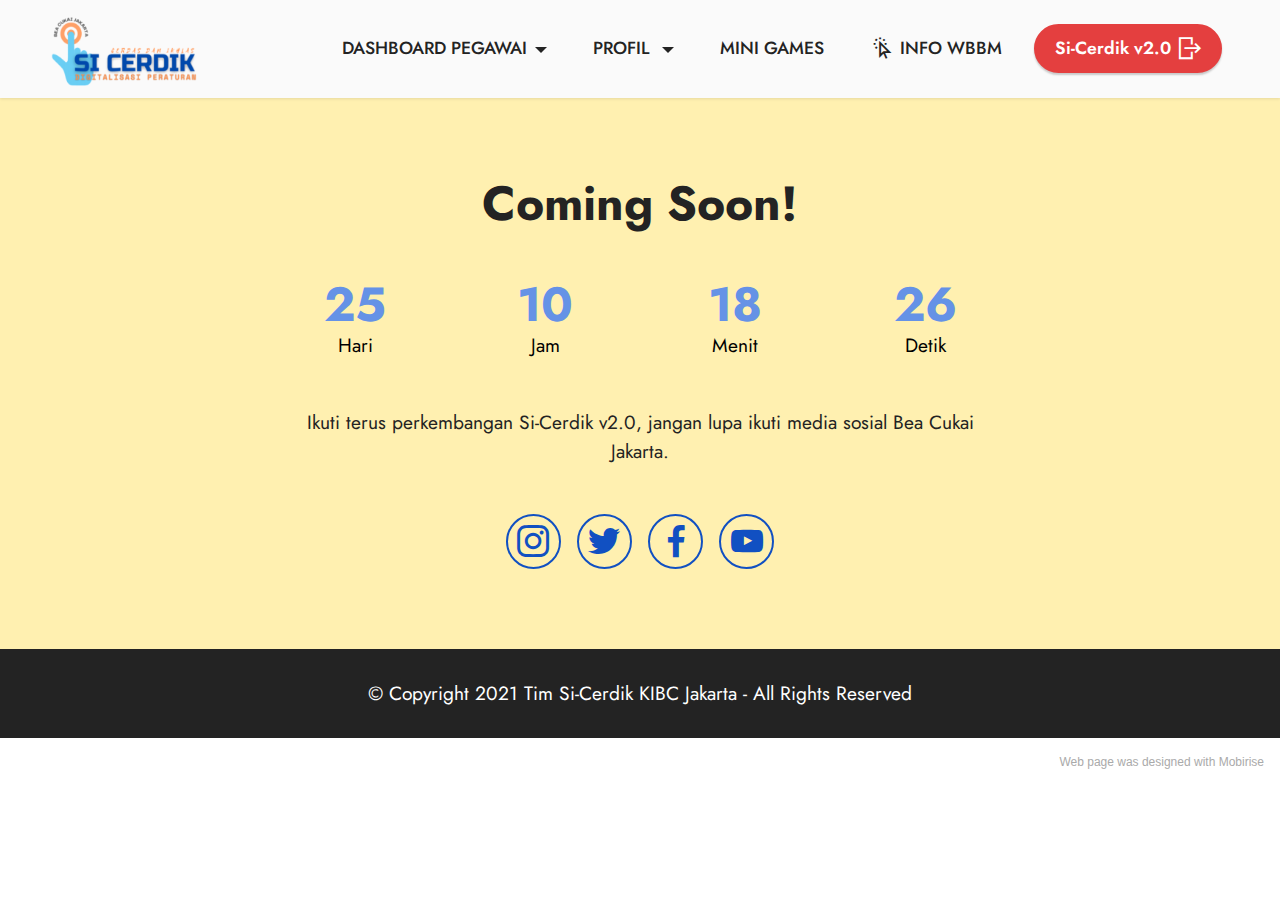
==== BCHALIM.html @ 2f441aa2 "create github pages" ====
<!DOCTYPE html>
<html  >
<head>
  <!-- Site made with Mobirise Website Builder v5.4.1, https://mobirise.com -->
  <meta charset="UTF-8">
  <meta http-equiv="X-UA-Compatible" content="IE=edge">
  <meta name="generator" content="Mobirise v5.4.1, mobirise.com">
  <meta name="viewport" content="width=device-width, initial-scale=1, minimum-scale=1">
  <link rel="shortcut icon" href="assets/images/si-cerdik-3.png" type="image/x-icon">
  <meta name="description" content="">
  
  
  <title>Info Kantor</title>
  <link rel="stylesheet" href="assets/web/assets/mobirise-icons2/mobirise2.css">
  <link rel="stylesheet" href="assets/bootstrap/css/bootstrap.min.css">
  <link rel="stylesheet" href="assets/bootstrap/css/bootstrap-grid.min.css">
  <link rel="stylesheet" href="assets/bootstrap/css/bootstrap-reboot.min.css">
  <link rel="stylesheet" href="assets/animatecss/animate.css">
  <link rel="stylesheet" href="assets/dropdown/css/style.css">
  <link rel="stylesheet" href="assets/socicon/css/styles.css">
  <link rel="stylesheet" href="assets/theme/css/style.css">
  <link rel="preload" href="https://fonts.googleapis.com/css?family=Jost:100,200,300,400,500,600,700,800,900,100i,200i,300i,400i,500i,600i,700i,800i,900i&display=swap" as="style" onload="this.onload=null;this.rel='stylesheet'">
  <noscript><link rel="stylesheet" href="https://fonts.googleapis.com/css?family=Jost:100,200,300,400,500,600,700,800,900,100i,200i,300i,400i,500i,600i,700i,800i,900i&display=swap"></noscript>
  <link rel="preload" as="style" href="assets/mobirise/css/mbr-additional.css"><link rel="stylesheet" href="assets/mobirise/css/mbr-additional.css" type="text/css">
  
  
  
  
</head>
<body>
  
  <section data-bs-version="5.1" class="menu menu2 cid-sMiZFNhRP2" once="menu" id="menu2-2c">
    
    <nav class="navbar navbar-dropdown navbar-expand-lg">
        <div class="container-fluid">
            <div class="navbar-brand">
                <span class="navbar-logo">
                    <a href="Home.html">
                        <img src="assets/images/si-cerdik-3.png" alt="Mobirise" style="height: 4.8rem;">
                    </a>
                </span>
                
            </div>
            <button class="navbar-toggler" type="button" data-toggle="collapse" data-bs-toggle="collapse" data-target="#navbarSupportedContent" data-bs-target="#navbarSupportedContent" aria-controls="navbarNavAltMarkup" aria-expanded="false" aria-label="Toggle navigation">
                <div class="hamburger">
                    <span></span>
                    <span></span>
                    <span></span>
                    <span></span>
                </div>
            </button>
            <div class="collapse navbar-collapse" id="navbarSupportedContent">
                <ul class="navbar-nav nav-dropdown" data-app-modern-menu="true"><li class="nav-item dropdown"><a class="nav-link link text-black text-primary dropdown-toggle display-4" href="#" data-bs-auto-close="outside" aria-expanded="false" data-toggle="dropdown-submenu" data-bs-toggle="dropdown">DASHBOARD PEGAWAI</a><div class="dropdown-menu" aria-labelledby="dropdown-undefined"><a class="text-black text-primary dropdown-item display-4" href="BCHALIM.html" data-bs-auto-close="outside" aria-expanded="false" data-bs-toggle="dropdown">INFO KANTOR</a><div class="dropdown"><a class="text-black text-primary dropdown-item dropdown-toggle display-4" href="#" data-bs-auto-close="outside" aria-expanded="false" data-toggle="dropdown-submenu" data-bs-toggle="dropdown">KONTRAK KINERJA</a><div class="dropdown-menu dropdown-submenu" aria-labelledby="dropdown-undefined"><a class="text-black text-primary dropdown-item display-4" href="https://drive.google.com/drive/folders/1DlOE5OqDzMKc-zuo5y2khUUOV1DnfxhJ?usp=sharing" data-bs-auto-close="outside" aria-expanded="false">TAHUN 2019</a><a class="text-black text-primary dropdown-item display-4" href="https://drive.google.com/drive/folders/1VVldG0wuviGg5OFEEaimn2Jc0yfktJ5r" data-bs-auto-close="outside" aria-expanded="false">TAHUN 2020</a><a class="text-black text-primary dropdown-item display-4" href="https://drive.google.com/drive/folders/1RSUhO7JOWk7K1PgiPLd9QQN0rBPbipUa" data-bs-auto-close="outside" aria-expanded="false">TAHUN 2021</a></div></div><div class="dropdown"><a class="text-black text-primary dropdown-item dropdown-toggle display-4" href="#" data-bs-auto-close="outside" aria-expanded="false" data-toggle="dropdown-submenu" data-bs-toggle="dropdown">BAHAN AJAR</a><div class="dropdown-menu dropdown-submenu" aria-labelledby="dropdown-undefined"><a class="text-black text-primary dropdown-item show display-4" href="https://drive.google.com/drive/folders/1bE6xgUneM5WkOpBb0YBNve5VnlNVPzf_" data-bs-auto-close="outside" aria-expanded="false">KEPABEANAN</a><a class="text-black text-primary dropdown-item show display-4" href="https://drive.google.com/drive/folders/1SqT7mUSmB16AoEVAQUA1xg0EMisbuvFm" data-bs-auto-close="outside" aria-expanded="false">CUKAI</a></div></div></div></li><li class="nav-item dropdown"><a class="nav-link link text-black text-primary dropdown-toggle display-4" href="#" data-bs-auto-close="outside" aria-expanded="false" data-toggle="dropdown-submenu" data-bs-toggle="dropdown">PROFIL&nbsp;</a><div class="dropdown-menu" aria-labelledby="dropdown-undefined"><a class="text-black text-primary dropdown-item display-4" href="Profil.html" data-bs-auto-close="outside" aria-expanded="false">TENTANG KAMI</a><a class="text-black text-primary dropdown-item display-4" href="https://docs.google.com/forms/d/e/1FAIpQLSetl1yhswDYUCkGFmgak4aybktwTVxkvbJzFcNRFBhgCwv4lg/viewform" data-bs-auto-close="outside" aria-expanded="false">KRITIK &amp; SARAN</a></div></li><li class="nav-item"><a class="nav-link link text-black text-primary display-4" href="page3.html" data-bs-auto-close="outside" aria-expanded="false">MINI GAMES</a></li><li class="nav-item"><a class="nav-link link text-black text-primary display-4" href="page5.html" data-bs-auto-close="outside" aria-expanded="false"><span class="mobi-mbri mobi-mbri-cursor-click mbr-iconfont mbr-iconfont-btn"></span>INFO WBBM</a></li></ul>
                
                <div class="navbar-buttons mbr-section-btn"><a class="btn btn-secondary display-4" href="Si-Cerdik.html#top"><span class="mobi-mbri mobi-mbri-logout mbr-iconfont mbr-iconfont-btn"></span>Si-Cerdik v2.0</a></div>
            </div>
        </div>
    </nav>
</section>

<section data-bs-version="5.1" class="countdown3 cid-sMEH5i1gdw" id="countdown3-2e">
    
    
    <div class="container">
        <div class="row justify-content-center">
            <div class="col-lg-8">
                <h3 class="mbr-section-title mb-5 align-center mbr-fonts-style display-2">
                    <strong>Coming Soon!</strong></h3>
                
                <div class="countdown-cont align-center mb-5">
                    <div class="daysCountdown col-xs-3 col-sm-3 col-md-3" title="Hari"></div>
                    <div class="hoursCountdown col-xs-3 col-sm-3 col-md-3" title="Jam"></div>
                    <div class="minutesCountdown col-xs-3 col-sm-3 col-md-3" title="Menit"></div>
                    <div class="secondsCountdown col-xs-3 col-sm-3 col-md-3" title="Detik"></div>
                    <div class="countdown" data-due-date="2021/10/30"></div>
                </div>
                <p class="mbr-text mb-5 align-center mbr-fonts-style display-7">
                    Ikuti terus perkembangan Si-Cerdik v2.0, jangan lupa ikuti media sosial Bea Cukai Jakarta.</p>
                <div class="icons-menu row justify-content-center display-7">
                    
                    
                    
                    
                <div class="soc-item col-auto">
                        <a href="https://www.instagram.com/beacukaijakarta/" target="_blank" class="social__link">
                            <span class="mbr-iconfont socicon-instagram socicon"></span>
                        </a>
                    </div><div class="soc-item col-auto">
                        <a href="https://twitter.com/beacukaijakarta" target="_blank" class="social__link">
                            <span class="mbr-iconfont socicon-twitter socicon"></span>
                        </a>
                    </div><div class="soc-item col-auto">
                        <a href="https://www.facebook.com/bcjakarta.beacukai/" target="_blank" class="social__link">
                            <span class="mbr-iconfont socicon-facebook socicon"></span>
                        </a>
                    </div><div class="soc-item col-auto">
                        <a href="https://www.youtube.com/channel/UCEG-_yc0OICS9QzMiueaD2A" target="_blank" class="social__link">
                            <span class="mbr-iconfont socicon-youtube socicon"></span>
                        </a>
                    </div></div>
                
            </div>
        </div>
    </div>
</section>

<section data-bs-version="5.1" class="footer7 cid-sMoCtfZxef" once="footers" id="footer7-2d">

    

    

    <div class="container">
        <div class="media-container-row align-center mbr-white">
            <div class="col-12">
                <p class="mbr-text mb-0 mbr-fonts-style display-7">
                    © Copyright 2021 Tim Si-Cerdik KIBC Jakarta - All Rights Reserved
                </p>
            </div>
        </div>
    </div>
</section><section style="background-color: #fff; font-family: -apple-system, BlinkMacSystemFont, 'Segoe UI', 'Roboto', 'Helvetica Neue', Arial, sans-serif; color:#aaa; font-size:12px; padding: 0; align-items: center; display: flex;"><a href="https://mobirise.site/y" style="flex: 1 1; height: 3rem; padding-left: 1rem;"></a><p style="flex: 0 0 auto; margin:0; padding-right:1rem;">Web page was <a href="https://mobirise.site/g" style="color:#aaa;">designed</a> with Mobirise</p></section><script src="assets/bootstrap/js/bootstrap.bundle.min.js"></script>  <script src="assets/smoothscroll/smooth-scroll.js"></script>  <script src="assets/ytplayer/index.js"></script>  <script src="assets/dropdown/js/navbar-dropdown.js"></script>  <script src="assets/countdown/countdown.js"></script>  <script src="assets/theme/js/script.js"></script>  
  
  
 <div id="scrollToTop" class="scrollToTop mbr-arrow-up"><a style="text-align: center;"><i class="mbr-arrow-up-icon mbr-arrow-up-icon-cm cm-icon cm-icon-smallarrow-up"></i></a></div>
    <input name="animation" type="hidden">
  </body>
</html>
---- assets/web/assets/mobirise-icons2/mobirise2.css ----
@font-face {
  font-family: 'Moririse2';
  font-display: swap;
  src:  url('mobirise2.eot?f2bix4');
  src:  url('mobirise2.eot?f2bix4#iefix') format('embedded-opentype'),
    url('mobirise2.ttf?f2bix4') format('truetype'),
    url('mobirise2.woff?f2bix4') format('woff'),
    url('mobirise2.svg?f2bix4#mobirise2') format('svg');
  font-weight: normal;
  font-style: normal;
}

[class^="mobi-"], [class*=" mobi-"] {
  /* use !important to prevent issues with browser extensions that change fonts */
  font-family: 'Moririse2' !important;
  speak: none;
  font-style: normal;
  font-weight: normal;
  font-variant: normal;
  text-transform: none;
  line-height: 1;

  /* Better Font Rendering =========== */
  -webkit-font-smoothing: antialiased;
  -moz-osx-font-smoothing: grayscale;
}

.mobi-mbri-add-submenu:before {
  content: "\e900";
}
.mobi-mbri-alert:before {
  content: "\e901";
}
.mobi-mbri-align-center:before {
  content: "\e902";
}
.mobi-mbri-align-justify:before {
  content: "\e903";
}
.mobi-mbri-align-left:before {
  content: "\e904";
}
.mobi-mbri-align-right:before {
  content: "\e905";
}
.mobi-mbri-android:before {
  content: "\e906";
}
.mobi-mbri-apple:before {
  content: "\e907";
}
.mobi-mbri-arrow-down:before {
  content: "\e908";
}
.mobi-mbri-arrow-next:before {
  content: "\e909";
}
.mobi-mbri-arrow-prev:before {
  content: "\e90a";
}
.mobi-mbri-arrow-up:before {
  content: "\e90b";
}
.mobi-mbri-bold:before {
  content: "\e90c";
}
.mobi-mbri-bookmark:before {
  content: "\e90d";
}
.mobi-mbri-bootstrap:before {
  content: "\e90e";
}
.mobi-mbri-briefcase:before {
  content: "\e90f";
}
.mobi-mbri-browse:before {
  content: "\e910";
}
.mobi-mbri-bulleted-list:before {
  content: "\e911";
}
.mobi-mbri-calendar:before {
  content: "\e912";
}
.mobi-mbri-camera:before {
  content: "\e913";
}
.mobi-mbri-cart-add:before {
  content: "\e914";
}
.mobi-mbri-cart-full:before {
  content: "\e915";
}
.mobi-mbri-cash:before {
  content: "\e916";
}
.mobi-mbri-change-style:before {
  content: "\e917";
}
.mobi-mbri-chat:before {
  content: "\e918";
}
.mobi-mbri-clock:before {
  content: "\e919";
}
.mobi-mbri-close:before {
  content: "\e91a";
}
.mobi-mbri-cloud:before {
  content: "\e91b";
}
.mobi-mbri-code:before {
  content: "\e91c";
}
.mobi-mbri-contact-form:before {
  content: "\e91d";
}
.mobi-mbri-credit-card:before {
  content: "\e91e";
}
.mobi-mbri-cursor-click:before {
  content: "\e91f";
}
.mobi-mbri-cust-feedback:before {
  content: "\e920";
}
.mobi-mbri-database:before {
  content: "\e921";
}
.mobi-mbri-delivery:before {
  content: "\e922";
}
.mobi-mbri-desktop:before {
  content: "\e923";
}
.mobi-mbri-devices:before {
  content: "\e924";
}
.mobi-mbri-down:before {
  content: "\e925";
}
.mobi-mbri-download-2:before {
  content: "\e926";
}
.mobi-mbri-download:before {
  content: "\e927";
}
.mobi-mbri-drag-n-drop-2:before {
  content: "\e928";
}
.mobi-mbri-drag-n-drop:before {
  content: "\e929";
}
.mobi-mbri-edit-2:before {
  content: "\e92a";
}
.mobi-mbri-edit:before {
  content: "\e92b";
}
.mobi-mbri-error:before {
  content: "\e92c";
}
.mobi-mbri-extension:before {
  content: "\e92d";
}
.mobi-mbri-features:before {
  content: "\e92e";
}
.mobi-mbri-file:before {
  content: "\e92f";
}
.mobi-mbri-flag:before {
  content: "\e930";
}
.mobi-mbri-folder:before {
  content: "\e931";
}
.mobi-mbri-gift:before {
  content: "\e932";
}
.mobi-mbri-github:before {
  content: "\e933";
}
.mobi-mbri-globe-2:before {
  content: "\e934";
}
.mobi-mbri-globe:before {
  content: "\e935";
}
.mobi-mbri-growing-chart:before {
  content: "\e936";
}
.mobi-mbri-hearth:before {
  content: "\e937";
}
.mobi-mbri-help:before {
  content: "\e938";
}
.mobi-mbri-home:before {
  content: "\e939";
}
.mobi-mbri-hot-cup:before {
  content: "\e93a";
}
.mobi-mbri-idea:before {
  content: "\e93b";
}
.mobi-mbri-image-gallery:before {
  content: "\e93c";
}
.mobi-mbri-image-slider:before {
  content: "\e93d";
}
.mobi-mbri-info:before {
  content: "\e93e";
}
.mobi-mbri-italic:before {
  content: "\e93f";
}
.mobi-mbri-key:before {
  content: "\e940";
}
.mobi-mbri-laptop:before {
  content: "\e941";
}
.mobi-mbri-layers:before {
  content: "\e942";
}
.mobi-mbri-left-right:before {
  content: "\e943";
}
.mobi-mbri-left:before {
  content: "\e944";
}
.mobi-mbri-letter:before {
  content: "\e945";
}
.mobi-mbri-like:before {
  content: "\e946";
}
.mobi-mbri-link:before {
  content: "\e947";
}
.mobi-mbri-lock:before {
  content: "\e948";
}
.mobi-mbri-login:before {
  content: "\e949";
}
.mobi-mbri-logout:before {
  content: "\e94a";
}
.mobi-mbri-magic-stick:before {
  content: "\e94b";
}
.mobi-mbri-map-pin:before {
  content: "\e94c";
}
.mobi-mbri-menu:before {
  content: "\e94d";
}
.mobi-mbri-mobile-2:before {
  content: "\e94e";
}
.mobi-mbri-mobile-horizontal:before {
  content: "\e94f";
}
.mobi-mbri-mobile:before {
  content: "\e950";
}
.mobi-mbri-mobirise:before {
  content: "\e951";
}
.mobi-mbri-more-horizontal:before {
  content: "\e952";
}
.mobi-mbri-more-vertical:before {
  content: "\e953";
}
.mobi-mbri-music:before {
  content: "\e954";
}
.mobi-mbri-new-file:before {
  content: "\e955";
}
.mobi-mbri-numbered-list:before {
  content: "\e956";
}
.mobi-mbri-opened-folder:before {
  content: "\e957";
}
.mobi-mbri-pages:before {
  content: "\e958";
}
.mobi-mbri-paper-plane:before {
  content: "\e959";
}
.mobi-mbri-paperclip:before {
  content: "\e95a";
}
.mobi-mbri-phone:before {
  content: "\e95b";
}
.mobi-mbri-photo:before {
  content: "\e95c";
}
.mobi-mbri-photos:before {
  content: "\e95d";
}
.mobi-mbri-pin:before {
  content: "\e95e";
}
.mobi-mbri-play:before {
  content: "\e95f";
}
.mobi-mbri-plus:before {
  content: "\e960";
}
.mobi-mbri-preview:before {
  content: "\e961";
}
.mobi-mbri-print:before {
  content: "\e962";
}
.mobi-mbri-protect:before {
  content: "\e963";
}
.mobi-mbri-question:before {
  content: "\e964";
}
.mobi-mbri-quote-left:before {
  content: "\e965";
}
.mobi-mbri-quote-right:before {
  content: "\e966";
}
.mobi-mbri-redo:before {
  content: "\e967";
}
.mobi-mbri-refresh:before {
  content: "\e968";
}
.mobi-mbri-responsive-2:before {
  content: "\e969";
}
.mobi-mbri-responsive:before {
  content: "\e96a";
}
.mobi-mbri-right:before {
  content: "\e96b";
}
.mobi-mbri-rocket:before {
  content: "\e96c";
}
.mobi-mbri-sad-face:before {
  content: "\e96d";
}
.mobi-mbri-sale:before {
  content: "\e96e";
}
.mobi-mbri-save:before {
  content: "\e96f";
}
.mobi-mbri-search:before {
  content: "\e970";
}
.mobi-mbri-setting-2:before {
  content: "\e971";
}
.mobi-mbri-setting-3:before {
  content: "\e972";
}
.mobi-mbri-setting:before {
  content: "\e973";
}
.mobi-mbri-share:before {
  content: "\e974";
}
.mobi-mbri-shopping-bag:before {
  content: "\e975";
}
.mobi-mbri-shopping-basket:before {
  content: "\e976";
}
.mobi-mbri-shopping-cart:before {
  content: "\e977";
}
.mobi-mbri-sites:before {
  content: "\e978";
}
.mobi-mbri-smile-face:before {
  content: "\e979";
}
.mobi-mbri-speed:before {
  content: "\e97a";
}
.mobi-mbri-star:before {
  content: "\e97b";
}
.mobi-mbri-success:before {
  content: "\e97c";
}
.mobi-mbri-sun:before {
  content: "\e97d";
}
.mobi-mbri-sun2:before {
  content: "\e97e";
}
.mobi-mbri-tablet-vertical:before {
  content: "\e97f";
}
.mobi-mbri-tablet:before {
  content: "\e980";
}
.mobi-mbri-target:before {
  content: "\e981";
}
.mobi-mbri-timer:before {
  content: "\e982";
}
.mobi-mbri-to-ftp:before {
  content: "\e983";
}
.mobi-mbri-to-local-drive:before {
  content: "\e984";
}
.mobi-mbri-touch-swipe:before {
  content: "\e985";
}
.mobi-mbri-touch:before {
  content: "\e986";
}
.mobi-mbri-trash:before {
  content: "\e987";
}
.mobi-mbri-underline:before {
  content: "\e988";
}
.mobi-mbri-undo:before {
  content: "\e989";
}
.mobi-mbri-unlink:before {
  content: "\e98a";
}
.mobi-mbri-unlock:before {
  content: "\e98b";
}
.mobi-mbri-up-down:before {
  content: "\e98c";
}
.mobi-mbri-up:before {
  content: "\e98d";
}
.mobi-mbri-update:before {
  content: "\e98e";
}
.mobi-mbri-upload-2:before {
  content: "\e98f";
}
.mobi-mbri-upload:before {
  content: "\e990";
}
.mobi-mbri-user-2:before {
  content: "\e991";
}
.mobi-mbri-user:before {
  content: "\e992";
}
.mobi-mbri-users:before {
  content: "\e993";
}
.mobi-mbri-video-play:before {
  content: "\e994";
}
.mobi-mbri-video:before {
  content: "\e995";
}
.mobi-mbri-watch:before {
  content: "\e996";
}
.mobi-mbri-website-theme-2:before {
  content: "\e997";
}
.mobi-mbri-website-theme:before {
  content: "\e998";
}
.mobi-mbri-wifi:before {
  content: "\e999";
}
.mobi-mbri-windows:before {
  content: "\e99a";
}
.mobi-mbri-zoom-in:before {
  content: "\e99b";
}
.mobi-mbri-zoom-out:before {
  content: "\e99c";
}
---- assets/dropdown/css/style.css ----
.navbar-dropdown {
  left: 0;
  padding: 0;
  position: absolute;
  right: 0;
  top: 0;
  transition: all 0.45s ease;
  z-index: 1030;
  background: #282828; }
  .navbar-dropdown .navbar-logo {
    margin-right: 0.8rem;
    transition: margin 0.3s ease-in-out;
    vertical-align: middle; }
    .navbar-dropdown .navbar-logo img {
      height: 3.125rem;
      transition: all 0.3s ease-in-out; }
    .navbar-dropdown .navbar-logo.mbr-iconfont {
      font-size: 3.125rem;
      line-height: 3.125rem; }
  .navbar-dropdown .navbar-caption {
    font-weight: 700;
    white-space: normal;
    vertical-align: -4px;
    line-height: 3.125rem !important; }
    .navbar-dropdown .navbar-caption, .navbar-dropdown .navbar-caption:hover {
      color: inherit;
      text-decoration: none; }
  .navbar-dropdown .mbr-iconfont + .navbar-caption {
    vertical-align: -1px; }
  .navbar-dropdown.navbar-fixed-top {
    position: fixed; }
  .navbar-dropdown .navbar-brand span {
    vertical-align: -4px; }
  .navbar-dropdown.bg-color.transparent {
    background: none; }
  .navbar-dropdown.navbar-short .navbar-brand {
    padding: 0.625rem 0; }
    .navbar-dropdown.navbar-short .navbar-brand span {
      vertical-align: -1px; }
  .navbar-dropdown.navbar-short .navbar-caption {
    line-height: 2.375rem !important;
    vertical-align: -2px; }
  .navbar-dropdown.navbar-short .navbar-logo {
    margin-right: 0.5rem; }
    .navbar-dropdown.navbar-short .navbar-logo img {
      height: 2.375rem; }
    .navbar-dropdown.navbar-short .navbar-logo.mbr-iconfont {
      font-size: 2.375rem;
      line-height: 2.375rem; }
  .navbar-dropdown.navbar-short .mbr-table-cell {
    height: 3.625rem; }
  .navbar-dropdown .navbar-close {
    left: 0.6875rem;
    position: fixed;
    top: 0.75rem;
    z-index: 1000; }
  .navbar-dropdown .hamburger-icon {
    content: "";
    display: inline-block;
    vertical-align: middle;
    width: 16px;
    -webkit-box-shadow: 0 -6px 0 1px #282828,0 0 0 1px #282828,0 6px 0 1px #282828;
    -moz-box-shadow: 0 -6px 0 1px #282828,0 0 0 1px #282828,0 6px 0 1px #282828;
    box-shadow: 0 -6px 0 1px #282828,0 0 0 1px #282828,0 6px 0 1px #282828; }

.dropdown-menu .dropdown-toggle[data-toggle="dropdown-submenu"]::after {
  border-bottom: 0.35em solid transparent;
  border-left: 0.35em solid;
  border-right: 0;
  border-top: 0.35em solid transparent;
  margin-left: 0.3rem; }

.dropdown-menu .dropdown-item:focus {
  outline: 0; }

.nav-dropdown {
  font-size: 0.75rem;
  font-weight: 500;
  height: auto !important; }
  .nav-dropdown .nav-btn {
    padding-left: 1rem; }
  .nav-dropdown .link {
    margin: .667em 1.667em;
    font-weight: 500;
    padding: 0;
    transition: color .2s ease-in-out; }
    .nav-dropdown .link.dropdown-toggle {
      margin-right: 2.583em; }
      .nav-dropdown .link.dropdown-toggle::after {
        margin-left: .25rem;
        border-top: 0.35em solid;
        border-right: 0.35em solid transparent;
        border-left: 0.35em solid transparent;
        border-bottom: 0; }
      .nav-dropdown .link.dropdown-toggle[aria-expanded="true"] {
        margin: 0;
        padding: 0.667em 3.263em  0.667em 1.667em; }
  .nav-dropdown .link::after,
  .nav-dropdown .dropdown-item::after {
    color: inherit; }
  .nav-dropdown .btn {
    font-size: 0.75rem;
    font-weight: 700;
    letter-spacing: 0;
    margin-bottom: 0;
    padding-left: 1.25rem;
    padding-right: 1.25rem; }
  .nav-dropdown .dropdown-menu {
    border-radius: 0;
    border: 0;
    left: 0;
    margin: 0;
    padding-bottom: 1.25rem;
    padding-top: 1.25rem;
    position: relative; }
  .nav-dropdown .dropdown-submenu {
    margin-left: 0.125rem;
    top: 0; }
  .nav-dropdown .dropdown-item {
    font-weight: 500;
    line-height: 2;
    padding: 0.3846em 4.615em 0.3846em 1.5385em;
    position: relative;
    transition: color .2s ease-in-out, background-color .2s ease-in-out; }
    .nav-dropdown .dropdown-item::after {
      margin-top: -0.3077em;
      position: absolute;
      right: 1.1538em;
      top: 50%; }
    .nav-dropdown .dropdown-item:focus, .nav-dropdown .dropdown-item:hover {
      background: none; }

@media (max-width: 767px) {
  .nav-dropdown.navbar-toggleable-sm {
    bottom: 0;
    display: none;
    left: 0;
    overflow-x: hidden;
    position: fixed;
    top: 0;
    transform: translateX(-100%);
    -ms-transform: translateX(-100%);
    -webkit-transform: translateX(-100%);
    width: 18.75rem;
    z-index: 999; } }
.nav-dropdown.navbar-toggleable-xl {
  bottom: 0;
  display: none;
  left: 0;
  overflow-x: hidden;
  position: fixed;
  top: 0;
  transform: translateX(-100%);
  -ms-transform: translateX(-100%);
  -webkit-transform: translateX(-100%);
  width: 18.75rem;
  z-index: 999; }

.nav-dropdown-sm {
  display: block !important;
  overflow-x: hidden;
  overflow: auto;
  padding-top: 3.875rem; }
  .nav-dropdown-sm::after {
    content: "";
    display: block;
    height: 3rem;
    width: 100%; }
  .nav-dropdown-sm.collapse.in ~ .navbar-close {
    display: block !important; }
  .nav-dropdown-sm.collapsing, .nav-dropdown-sm.collapse.in {
    transform: translateX(0);
    -ms-transform: translateX(0);
    -webkit-transform: translateX(0);
    transition: all 0.25s ease-out;
    -webkit-transition: all 0.25s ease-out;
    background: #282828; }
  .nav-dropdown-sm.collapsing[aria-expanded="false"] {
    transform: translateX(-100%);
    -ms-transform: translateX(-100%);
    -webkit-transform: translateX(-100%); }
  .nav-dropdown-sm .nav-item {
    display: block;
    margin-left: 0 !important;
    padding-left: 0; }
  .nav-dropdown-sm .link,
  .nav-dropdown-sm .dropdown-item {
    border-top: 1px dotted rgba(255, 255, 255, 0.1);
    font-size: 0.8125rem;
    line-height: 1.6;
    margin: 0 !important;
    padding: 0.875rem 2.4rem 0.875rem 1.5625rem !important;
    position: relative;
    white-space: normal; }
    .nav-dropdown-sm .link:focus, .nav-dropdown-sm .link:hover,
    .nav-dropdown-sm .dropdown-item:focus,
    .nav-dropdown-sm .dropdown-item:hover {
      background: rgba(0, 0, 0, 0.2) !important;
      color: #c0a375; }
  .nav-dropdown-sm .nav-btn {
    position: relative;
    padding: 1.5625rem 1.5625rem 0 1.5625rem; }
    .nav-dropdown-sm .nav-btn::before {
      border-top: 1px dotted rgba(255, 255, 255, 0.1);
      content: "";
      left: 0;
      position: absolute;
      top: 0;
      width: 100%; }
    .nav-dropdown-sm .nav-btn + .nav-btn {
      padding-top: 0.625rem; }
      .nav-dropdown-sm .nav-btn + .nav-btn::before {
        display: none; }
  .nav-dropdown-sm .btn {
    padding: 0.625rem 0; }
  .nav-dropdown-sm .dropdown-toggle[data-toggle="dropdown-submenu"]::after {
    margin-left: .25rem;
    border-top: 0.35em solid;
    border-right: 0.35em solid transparent;
    border-left: 0.35em solid transparent;
    border-bottom: 0; }
  .nav-dropdown-sm .dropdown-toggle[data-toggle="dropdown-submenu"][aria-expanded="true"]::after {
    border-top: 0;
    border-right: 0.35em solid transparent;
    border-left: 0.35em solid transparent;
    border-bottom: 0.35em solid; }
  .nav-dropdown-sm .dropdown-menu {
    margin: 0;
    padding: 0;
    position: relative;
    top: 0;
    left: 0;
    width: 100%;
    border: 0;
    float: none;
    border-radius: 0;
    background: none; }
  .nav-dropdown-sm .dropdown-submenu {
    left: 100%;
    margin-left: 0.125rem;
    margin-top: -1.25rem;
    top: 0; }

.navbar-toggleable-sm .nav-dropdown .dropdown-menu {
  position: absolute; }

.navbar-toggleable-sm .nav-dropdown .dropdown-submenu {
  left: 100%;
  margin-left: 0.125rem;
  margin-top: -1.25rem;
  top: 0; }

.navbar-toggleable-sm.opened .nav-dropdown .dropdown-menu {
  position: relative; }

.navbar-toggleable-sm.opened .nav-dropdown .dropdown-submenu {
  left: 0;
  margin-left: 00rem;
  margin-top: 0rem;
  top: 0; }

.is-builder .nav-dropdown.collapsing {
  transition: none !important; }
---- assets/socicon/css/styles.css ----
@charset "UTF-8";

@font-face {
  font-family: 'Socicon';
  src:  url('../fonts/socicon.eot');
  src:  url('../fonts/socicon.eot?#iefix') format('embedded-opentype'),
    url('../fonts/socicon.woff2') format('woff2'),
    url('../fonts/socicon.ttf') format('truetype'),
    url('../fonts/socicon.woff') format('woff'),
    url('../fonts/socicon.svg#socicon') format('svg');
  font-weight: normal;
  font-style: normal;
  font-display: swap;
}

[data-icon]:before {
  font-family: "socicon" !important;
  content: attr(data-icon);
  font-style: normal !important;
  font-weight: normal !important;
  font-variant: normal !important;
  text-transform: none !important;
  speak: none;
  line-height: 1;
  -webkit-font-smoothing: antialiased;
  -moz-osx-font-smoothing: grayscale;
}

[class^="socicon-"], [class*=" socicon-"] {
  /* use !important to prevent issues with browser extensions that change fonts */
  font-family: 'Socicon' !important;
  speak: none;
  font-style: normal;
  font-weight: normal;
  font-variant: normal;
  text-transform: none;
  line-height: 1;

  /* Better Font Rendering =========== */
  -webkit-font-smoothing: antialiased;
  -moz-osx-font-smoothing: grayscale;
}

.socicon-eitaa:before {
  content: "\e97c";
}
.socicon-soroush:before {
  content: "\e97d";
}
.socicon-bale:before {
  content: "\e97e";
}
.socicon-zazzle:before {
  content: "\e97b";
}
.socicon-society6:before {
  content: "\e97a";
}
.socicon-redbubble:before {
  content: "\e979";
}
.socicon-avvo:before {
  content: "\e978";
}
.socicon-stitcher:before {
  content: "\e977";
}
.socicon-googlehangouts:before {
  content: "\e974";
}
.socicon-dlive:before {
  content: "\e975";
}
.socicon-vsco:before {
  content: "\e976";
}
.socicon-flipboard:before {
  content: "\e973";
}
.socicon-ubuntu:before {
  content: "\e958";
}
.socicon-artstation:before {
  content: "\e959";
}
.socicon-invision:before {
  content: "\e95a";
}
.socicon-torial:before {
  content: "\e95b";
}
.socicon-collectorz:before {
  content: "\e95c";
}
.socicon-seenthis:before {
  content: "\e95d";
}
.socicon-googleplaymusic:before {
  content: "\e95e";
}
.socicon-debian:before {
  content: "\e95f";
}
.socicon-filmfreeway:before {
  content: "\e960";
}
.socicon-gnome:before {
  content: "\e961";
}
.socicon-itchio:before {
  content: "\e962";
}
.socicon-jamendo:before {
  content: "\e963";
}
.socicon-mix:before {
  content: "\e964";
}
.socicon-sharepoint:before {
  content: "\e965";
}
.socicon-tinder:before {
  content: "\e966";
}
.socicon-windguru:before {
  content: "\e967";
}
.socicon-cdbaby:before {
  content: "\e968";
}
.socicon-elementaryos:before {
  content: "\e969";
}
.socicon-stage32:before {
  content: "\e96a";
}
.socicon-tiktok:before {
  content: "\e96b";
}
.socicon-gitter:before {
  content: "\e96c";
}
.socicon-letterboxd:before {
  content: "\e96d";
}
.socicon-threema:before {
  content: "\e96e";
}
.socicon-splice:before {
  content: "\e96f";
}
.socicon-metapop:before {
  content: "\e970";
}
.socicon-naver:before {
  content: "\e971";
}
.socicon-remote:before {
  content: "\e972";
}
.socicon-internet:before {
  content: "\e957";
}
.socicon-moddb:before {
  content: "\e94b";
}
.socicon-indiedb:before {
  content: "\e94c";
}
.socicon-traxsource:before {
  content: "\e94d";
}
.socicon-gamefor:before {
  content: "\e94e";
}
.socicon-pixiv:before {
  content: "\e94f";
}
.socicon-myanimelist:before {
  content: "\e950";
}
.socicon-blackberry:before {
  content: "\e951";
}
.socicon-wickr:before {
  content: "\e952";
}
.socicon-spip:before {
  content: "\e953";
}
.socicon-napster:before {
  content: "\e954";
}
.socicon-beatport:before {
  content: "\e955";
}
.socicon-hackerone:before {
  content: "\e956";
}
.socicon-hackernews:before {
  content: "\e946";
}
.socicon-smashwords:before {
  content: "\e947";
}
.socicon-kobo:before {
  content: "\e948";
}
.socicon-bookbub:before {
  content: "\e949";
}
.socicon-mailru:before {
  content: "\e94a";
}
.socicon-gitlab:before {
  content: "\e945";
}
.socicon-instructables:before {
  content: "\e944";
}
.socicon-portfolio:before {
  content: "\e943";
}
.socicon-codered:before {
  content: "\e940";
}
.socicon-origin:before {
  content: "\e941";
}
.socicon-nextdoor:before {
  content: "\e942";
}
.socicon-udemy:before {
  content: "\e93f";
}
.socicon-livemaster:before {
  content: "\e93e";
}
.socicon-crunchbase:before {
  content: "\e93b";
}
.socicon-homefy:before {
  content: "\e93c";
}
.socicon-calendly:before {
  content: "\e93d";
}
.socicon-realtor:before {
  content: "\e90f";
}
.socicon-tidal:before {
  content: "\e910";
}
.socicon-qobuz:before {
  content: "\e911";
}
.socicon-natgeo:before {
  content: "\e912";
}
.socicon-mastodon:before {
  content: "\e913";
}
.socicon-unsplash:before {
  content: "\e914";
}
.socicon-homeadvisor:before {
  content: "\e915";
}
.socicon-angieslist:before {
  content: "\e916";
}
.socicon-codepen:before {
  content: "\e917";
}
.socicon-slack:before {
  content: "\e918";
}
.socicon-openaigym:before {
  content: "\e919";
}
.socicon-logmein:before {
  content: "\e91a";
}
.socicon-fiverr:before {
  content: "\e91b";
}
.socicon-gotomeeting:before {
  content: "\e91c";
}
.socicon-aliexpress:before {
  content: "\e91d";
}
.socicon-guru:before {
  content: "\e91e";
}
.socicon-appstore:before {
  content: "\e91f";
}
.socicon-homes:before {
  content: "\e920";
}
.socicon-zoom:before {
  content: "\e921";
}
.socicon-alibaba:before {
  content: "\e922";
}
.socicon-craigslist:before {
  content: "\e923";
}
.socicon-wix:before {
  content: "\e924";
}
.socicon-redfin:before {
  content: "\e925";
}
.socicon-googlecalendar:before {
  content: "\e926";
}
.socicon-shopify:before {
  content: "\e927";
}
.socicon-freelancer:before {
  content: "\e928";
}
.socicon-seedrs:before {
  content: "\e929";
}
.socicon-bing:before {
  content: "\e92a";
}
.socicon-doodle:before {
  content: "\e92b";
}
.socicon-bonanza:before {
  content: "\e92c";
}
.socicon-squarespace:before {
  content: "\e92d";
}
.socicon-toptal:before {
  content: "\e92e";
}
.socicon-gust:before {
  content: "\e92f";
}
.socicon-ask:before {
  content: "\e930";
}
.socicon-trulia:before {
  content: "\e931";
}
.socicon-loomly:before {
  content: "\e932";
}
.socicon-ghost:before {
  content: "\e933";
}
.socicon-upwork:before {
  content: "\e934";
}
.socicon-fundable:before {
  content: "\e935";
}
.socicon-booking:before {
  content: "\e936";
}
.socicon-googlemaps:before {
  content: "\e937";
}
.socicon-zillow:before {
  content: "\e938";
}
.socicon-niconico:before {
  content: "\e939";
}
.socicon-toneden:before {
  content: "\e93a";
}
.socicon-augment:before {
  content: "\e908";
}
.socicon-bitbucket:before {
  content: "\e909";
}
.socicon-fyuse:before {
  content: "\e90a";
}
.socicon-yt-gaming:before {
  content: "\e90b";
}
.socicon-sketchfab:before {
  content: "\e90c";
}
.socicon-mobcrush:before {
  content: "\e90d";
}
.socicon-microsoft:before {
  content: "\e90e";
}
.socicon-pandora:before {
  content: "\e907";
}
.socicon-messenger:before {
  content: "\e906";
}
.socicon-gamewisp:before {
  content: "\e905";
}
.socicon-bloglovin:before {
  content: "\e904";
}
.socicon-tunein:before {
  content: "\e903";
}
.socicon-gamejolt:before {
  content: "\e901";
}
.socicon-trello:before {
  content: "\e902";
}
.socicon-spreadshirt:before {
  content: "\e900";
}
.socicon-500px:before {
  content: "\e000";
}
.socicon-8tracks:before {
  content: "\e001";
}
.socicon-airbnb:before {
  content: "\e002";
}
.socicon-alliance:before {
  content: "\e003";
}
.socicon-amazon:before {
  content: "\e004";
}
.socicon-amplement:before {
  content: "\e005";
}
.socicon-android:before {
  content: "\e006";
}
.socicon-angellist:before {
  content: "\e007";
}
.socicon-apple:before {
  content: "\e008";
}
.socicon-appnet:before {
  content: "\e009";
}
.socicon-baidu:before {
  content: "\e00a";
}
.socicon-bandcamp:before {
  content: "\e00b";
}
.socicon-battlenet:before {
  content: "\e00c";
}
.socicon-mixer:before {
  content: "\e00d";
}
.socicon-bebee:before {
  content: "\e00e";
}
.socicon-bebo:before {
  content: "\e00f";
}
.socicon-behance:before {
  content: "\e010";
}
.socicon-blizzard:before {
  content: "\e011";
}
.socicon-blogger:before {
  content: "\e012";
}
.socicon-buffer:before {
  content: "\e013";
}
.socicon-chrome:before {
  content: "\e014";
}
.socicon-coderwall:before {
  content: "\e015";
}
.socicon-curse:before {
  content: "\e016";
}
.socicon-dailymotion:before {
  content: "\e017";
}
.socicon-deezer:before {
  content: "\e018";
}
.socicon-delicious:before {
  content: "\e019";
}
.socicon-deviantart:before {
  content: "\e01a";
}
.socicon-diablo:before {
  content: "\e01b";
}
.socicon-digg:before {
  content: "\e01c";
}
.socicon-discord:before {
  content: "\e01d";
}
.socicon-disqus:before {
  content: "\e01e";
}
.socicon-douban:before {
  content: "\e01f";
}
.socicon-draugiem:before {
  content: "\e020";
}
.socicon-dribbble:before {
  content: "\e021";
}
.socicon-drupal:before {
  content: "\e022";
}
.socicon-ebay:before {
  content: "\e023";
}
.socicon-ello:before {
  content: "\e024";
}
.socicon-endomodo:before {
  content: "\e025";
}
.socicon-envato:before {
  content: "\e026";
}
.socicon-etsy:before {
  content: "\e027";
}
.socicon-facebook:before {
  content: "\e028";
}
.socicon-feedburner:before {
  content: "\e029";
}
.socicon-filmweb:before {
  content: "\e02a";
}
.socicon-firefox:before {
  content: "\e02b";
}
.socicon-flattr:before {
  content: "\e02c";
}
.socicon-flickr:before {
  content: "\e02d";
}
.socicon-formulr:before {
  content: "\e02e";
}
.socicon-forrst:before {
  content: "\e02f";
}
.socicon-foursquare:before {
  content: "\e030";
}
.socicon-friendfeed:before {
  content: "\e031";
}
.socicon-github:before {
  content: "\e032";
}
.socicon-goodreads:before {
  content: "\e033";
}
.socicon-google:before {
  content: "\e034";
}
.socicon-googlescholar:before {
  content: "\e035";
}
.socicon-googlegroups:before {
  content: "\e036";
}
.socicon-googlephotos:before {
  content: "\e037";
}
.socicon-googleplus:before {
  content: "\e038";
}
.socicon-grooveshark:before {
  content: "\e039";
}
.socicon-hackerrank:before {
  content: "\e03a";
}
.socicon-hearthstone:before {
  content: "\e03b";
}
.socicon-hellocoton:before {
  content: "\e03c";
}
.socicon-heroes:before {
  content: "\e03d";
}
.socicon-smashcast:before {
  content: "\e03e";
}
.socicon-horde:before {
  content: "\e03f";
}
.socicon-houzz:before {
  content: "\e040";
}
.socicon-icq:before {
  content: "\e041";
}
.socicon-identica:before {
  content: "\e042";
}
.socicon-imdb:before {
  content: "\e043";
}
.socicon-instagram:before {
  content: "\e044";
}
.socicon-issuu:before {
  content: "\e045";
}
.socicon-istock:before {
  content: "\e046";
}
.socicon-itunes:before {
  content: "\e047";
}
.socicon-keybase:before {
  content: "\e048";
}
.socicon-lanyrd:before {
  content: "\e049";
}
.socicon-lastfm:before {
  content: "\e04a";
}
.socicon-line:before {
  content: "\e04b";
}
.socicon-linkedin:before {
  content: "\e04c";
}
.socicon-livejournal:before {
  content: "\e04d";
}
.socicon-lyft:before {
  content: "\e04e";
}
.socicon-macos:before {
  content: "\e04f";
}
.socicon-mail:before {
  content: "\e050";
}
.socicon-medium:before {
  content: "\e051";
}
.socicon-meetup:before {
  content: "\e052";
}
.socicon-mixcloud:before {
  content: "\e053";
}
.socicon-modelmayhem:before {
  content: "\e054";
}
.socicon-mumble:before {
  content: "\e055";
}
.socicon-myspace:before {
  content: "\e056";
}
.socicon-newsvine:before {
  content: "\e057";
}
.socicon-nintendo:before {
  content: "\e058";
}
.socicon-npm:before {
  content: "\e059";
}
.socicon-odnoklassniki:before {
  content: "\e05a";
}
.socicon-openid:before {
  content: "\e05b";
}
.socicon-opera:before {
  content: "\e05c";
}
.socicon-outlook:before {
  content: "\e05d";
}
.socicon-overwatch:before {
  content: "\e05e";
}
.socicon-patreon:before {
  content: "\e05f";
}
.socicon-paypal:before {
  content: "\e060";
}
.socicon-periscope:before {
  content: "\e061";
}
.socicon-persona:before {
  content: "\e062";
}
.socicon-pinterest:before {
  content: "\e063";
}
.socicon-play:before {
  content: "\e064";
}
.socicon-player:before {
  content: "\e065";
}
.socicon-playstation:before {
  content: "\e066";
}
.socicon-pocket:before {
  content: "\e067";
}
.socicon-qq:before {
  content: "\e068";
}
.socicon-quora:before {
  content: "\e069";
}
.socicon-raidcall:before {
  content: "\e06a";
}
.socicon-ravelry:before {
  content: "\e06b";
}
.socicon-reddit:before {
  content: "\e06c";
}
.socicon-renren:before {
  content: "\e06d";
}
.socicon-researchgate:before {
  content: "\e06e";
}
.socicon-residentadvisor:before {
  content: "\e06f";
}
.socicon-reverbnation:before {
  content: "\e070";
}
.socicon-rss:before {
  content: "\e071";
}
.socicon-sharethis:before {
  content: "\e072";
}
.socicon-skype:before {
  content: "\e073";
}
.socicon-slideshare:before {
  content: "\e074";
}
.socicon-smugmug:before {
  content: "\e075";
}
.socicon-snapchat:before {
  content: "\e076";
}
.socicon-songkick:before {
  content: "\e077";
}
.socicon-soundcloud:before {
  content: "\e078";
}
.socicon-spotify:before {
  content: "\e079";
}
.socicon-stackexchange:before {
  content: "\e07a";
}
.socicon-stackoverflow:before {
  content: "\e07b";
}
.socicon-starcraft:before {
  content: "\e07c";
}
.socicon-stayfriends:before {
  content: "\e07d";
}
.socicon-steam:before {
  content: "\e07e";
}
.socicon-storehouse:before {
  content: "\e07f";
}
.socicon-strava:before {
  content: "\e080";
}
.socicon-streamjar:before {
  content: "\e081";
}
.socicon-stumbleupon:before {
  content: "\e082";
}
.socicon-swarm:before {
  content: "\e083";
}
.socicon-teamspeak:before {
  content: "\e084";
}
.socicon-teamviewer:before {
  content: "\e085";
}
.socicon-technorati:before {
  content: "\e086";
}
.socicon-telegram:before {
  content: "\e087";
}
.socicon-tripadvisor:before {
  content: "\e088";
}
.socicon-tripit:before {
  content: "\e089";
}
.socicon-triplej:before {
  content: "\e08a";
}
.socicon-tumblr:before {
  content: "\e08b";
}
.socicon-twitch:before {
  content: "\e08c";
}
.socicon-twitter:before {
  content: "\e08d";
}
.socicon-uber:before {
  content: "\e08e";
}
.socicon-ventrilo:before {
  content: "\e08f";
}
.socicon-viadeo:before {
  content: "\e090";
}
.socicon-viber:before {
  content: "\e091";
}
.socicon-viewbug:before {
  content: "\e092";
}
.socicon-vimeo:before {
  content: "\e093";
}
.socicon-vine:before {
  content: "\e094";
}
.socicon-vkontakte:before {
  content: "\e095";
}
.socicon-warcraft:before {
  content: "\e096";
}
.socicon-wechat:before {
  content: "\e097";
}
.socicon-weibo:before {
  content: "\e098";
}
.socicon-whatsapp:before {
  content: "\e099";
}
.socicon-wikipedia:before {
  content: "\e09a";
}
.socicon-windows:before {
  content: "\e09b";
}
.socicon-wordpress:before {
  content: "\e09c";
}
.socicon-wykop:before {
  content: "\e09d";
}
.socicon-xbox:before {
  content: "\e09e";
}
.socicon-xing:before {
  content: "\e09f";
}
.socicon-yahoo:before {
  content: "\e0a0";
}
.socicon-yammer:before {
  content: "\e0a1";
}
.socicon-yandex:before {
  content: "\e0a2";
}
.socicon-yelp:before {
  content: "\e0a3";
}
.socicon-younow:before {
  content: "\e0a4";
}
.socicon-youtube:before {
  content: "\e0a5";
}
.socicon-zapier:before {
  content: "\e0a6";
}
.socicon-zerply:before {
  content: "\e0a7";
}
.socicon-zomato:before {
  content: "\e0a8";
}
.socicon-zynga:before {
  content: "\e0a9";
}
---- assets/theme/css/style.css ----
@charset "UTF-8";
section {
  background-color: #ffffff;
}

body {
  font-style: normal;
  line-height: 1.5;
  font-weight: 400;
  color: #232323;
  position: relative;
}

button {
  background-color: transparent;
  border-color: transparent;
}

section,
.container,
.container-fluid {
  position: relative;
  word-wrap: break-word;
}

a.mbr-iconfont:hover {
  text-decoration: none;
}

.article .lead p,
.article .lead ul,
.article .lead ol,
.article .lead pre,
.article .lead blockquote {
  margin-bottom: 0;
}

a {
  font-style: normal;
  font-weight: 400;
  cursor: pointer;
}
a, a:hover {
  text-decoration: none;
}

.mbr-section-title {
  font-style: normal;
  line-height: 1.3;
}

.mbr-section-subtitle {
  line-height: 1.3;
}

.mbr-text {
  font-style: normal;
  line-height: 1.7;
}

h1,
h2,
h3,
h4,
h5,
h6,
.display-1,
.display-2,
.display-4,
.display-5,
.display-7,
span,
p,
a {
  line-height: 1;
  word-break: break-word;
  word-wrap: break-word;
  font-weight: 400;
}

b,
strong {
  font-weight: bold;
}

input:-webkit-autofill, input:-webkit-autofill:hover, input:-webkit-autofill:focus, input:-webkit-autofill:active {
  transition-delay: 9999s;
  -webkit-transition-property: background-color, color;
  transition-property: background-color, color;
}

textarea[type=hidden] {
  display: none;
}

section {
  background-position: 50% 50%;
  background-repeat: no-repeat;
  background-size: cover;
}
section .mbr-background-video,
section .mbr-background-video-preview {
  position: absolute;
  bottom: 0;
  left: 0;
  right: 0;
  top: 0;
}

.hidden {
  visibility: hidden;
}

.mbr-z-index20 {
  z-index: 20;
}

/*! Base colors */
.mbr-white {
  color: #ffffff;
}

.mbr-black {
  color: #111111;
}

.mbr-bg-white {
  background-color: #ffffff;
}

.mbr-bg-black {
  background-color: #000000;
}

/*! Text-aligns */
.align-left {
  text-align: left;
}

.align-center {
  text-align: center;
}

.align-right {
  text-align: right;
}

/*! Font-weight  */
.mbr-light {
  font-weight: 300;
}

.mbr-regular {
  font-weight: 400;
}

.mbr-semibold {
  font-weight: 500;
}

.mbr-bold {
  font-weight: 700;
}

/*! Media  */
.media-content {
  flex-basis: 100%;
}

.media-container-row {
  display: flex;
  flex-direction: row;
  flex-wrap: wrap;
  justify-content: center;
  align-content: center;
  align-items: start;
}
.media-container-row .media-size-item {
  width: 400px;
}

.media-container-column {
  display: flex;
  flex-direction: column;
  flex-wrap: wrap;
  justify-content: center;
  align-content: center;
  align-items: stretch;
}
.media-container-column > * {
  width: 100%;
}

@media (min-width: 992px) {
  .media-container-row {
    flex-wrap: nowrap;
  }
}
figure {
  margin-bottom: 0;
  overflow: hidden;
}

figure[mbr-media-size] {
  transition: width 0.1s;
}

img,
iframe {
  display: block;
  width: 100%;
}

.card {
  background-color: transparent;
  border: none;
}

.card-box {
  width: 100%;
}

.card-img {
  text-align: center;
  flex-shrink: 0;
  -webkit-flex-shrink: 0;
}

.media {
  max-width: 100%;
  margin: 0 auto;
}

.mbr-figure {
  align-self: center;
}

.media-container > div {
  max-width: 100%;
}

.mbr-figure img,
.card-img img {
  width: 100%;
}

@media (max-width: 991px) {
  .media-size-item {
    width: auto !important;
  }

  .media {
    width: auto;
  }

  .mbr-figure {
    width: 100% !important;
  }
}
/*! Buttons */
.mbr-section-btn {
  margin-left: -0.6rem;
  margin-right: -0.6rem;
  font-size: 0;
}

.btn {
  font-weight: 600;
  border-width: 1px;
  font-style: normal;
  margin: 0.6rem 0.6rem;
  white-space: normal;
  transition: all 0.2s ease-in-out;
  display: inline-flex;
  align-items: center;
  justify-content: center;
  word-break: break-word;
}

.btn-sm {
  font-weight: 600;
  letter-spacing: 0px;
  transition: all 0.3s ease-in-out;
}

.btn-md {
  font-weight: 600;
  letter-spacing: 0px;
  transition: all 0.3s ease-in-out;
}

.btn-lg {
  font-weight: 600;
  letter-spacing: 0px;
  transition: all 0.3s ease-in-out;
}

.btn-form {
  margin: 0;
}
.btn-form:hover {
  cursor: pointer;
}

nav .mbr-section-btn {
  margin-left: 0rem;
  margin-right: 0rem;
}

/*! Btn icon margin */
.btn .mbr-iconfont,
.btn.btn-sm .mbr-iconfont {
  order: 1;
  cursor: pointer;
  margin-left: 0.5rem;
  vertical-align: sub;
}

.btn.btn-md .mbr-iconfont,
.btn.btn-md .mbr-iconfont {
  margin-left: 0.8rem;
}

.mbr-regular {
  font-weight: 400;
}

.mbr-semibold {
  font-weight: 500;
}

.mbr-bold {
  font-weight: 700;
}

[type=submit] {
  -webkit-appearance: none;
}

/*! Full-screen */
.mbr-fullscreen .mbr-overlay {
  min-height: 100vh;
}

.mbr-fullscreen {
  display: flex;
  display: -moz-flex;
  display: -ms-flex;
  display: -o-flex;
  align-items: center;
  min-height: 100vh;
  padding-top: 3rem;
  padding-bottom: 3rem;
}

/*! Map */
.map {
  height: 25rem;
  position: relative;
}
.map iframe {
  width: 100%;
  height: 100%;
}

/*! Scroll to top arrow */
.mbr-arrow-up {
  bottom: 25px;
  right: 90px;
  position: fixed;
  text-align: right;
  z-index: 5000;
  color: #ffffff;
  font-size: 22px;
}

.mbr-arrow-up a {
  background: rgba(0, 0, 0, 0.2);
  border-radius: 50%;
  color: #fff;
  display: inline-block;
  height: 60px;
  width: 60px;
  border: 2px solid #fff;
  outline-style: none !important;
  position: relative;
  text-decoration: none;
  transition: all 0.3s ease-in-out;
  cursor: pointer;
  text-align: center;
}
.mbr-arrow-up a:hover {
  background-color: rgba(0, 0, 0, 0.4);
}
.mbr-arrow-up a i {
  line-height: 60px;
}

.mbr-arrow-up-icon {
  display: block;
  color: #fff;
}

.mbr-arrow-up-icon::before {
  content: "›";
  display: inline-block;
  font-family: serif;
  font-size: 22px;
  line-height: 1;
  font-style: normal;
  position: relative;
  top: 6px;
  left: -4px;
  transform: rotate(-90deg);
}

/*! Arrow Down */
.mbr-arrow {
  position: absolute;
  bottom: 45px;
  left: 50%;
  width: 60px;
  height: 60px;
  cursor: pointer;
  background-color: rgba(80, 80, 80, 0.5);
  border-radius: 50%;
  transform: translateX(-50%);
}
@media (max-width: 767px) {
  .mbr-arrow {
    display: none;
  }
}
.mbr-arrow > a {
  display: inline-block;
  text-decoration: none;
  outline-style: none;
  -webkit-animation: arrowdown 1.7s ease-in-out infinite;
          animation: arrowdown 1.7s ease-in-out infinite;
  color: #ffffff;
}
.mbr-arrow > a > i {
  position: absolute;
  top: -2px;
  left: 15px;
  font-size: 2rem;
}

#scrollToTop a i::before {
  content: "";
  position: absolute;
  display: block;
  border-bottom: 2.5px solid #fff;
  border-left: 2.5px solid #fff;
  width: 27.8%;
  height: 27.8%;
  left: 50%;
  top: 51%;
  transform: translateY(-30%) translateX(-50%) rotate(135deg);
}

@keyframes arrowdown {
  0% {
    transform: translateY(0px);
  }
  50% {
    transform: translateY(-5px);
  }
  100% {
    transform: translateY(0px);
  }
}
@-webkit-keyframes arrowdown {
  0% {
    transform: translateY(0px);
  }
  50% {
    transform: translateY(-5px);
  }
  100% {
    transform: translateY(0px);
  }
}
@media (max-width: 500px) {
  .mbr-arrow-up {
    left: 0;
    right: 0;
    text-align: center;
  }
}
/*Gradients animation*/
@keyframes gradient-animation {
  from {
    background-position: 0% 100%;
    -webkit-animation-timing-function: ease-in-out;
            animation-timing-function: ease-in-out;
  }
  to {
    background-position: 100% 0%;
    -webkit-animation-timing-function: ease-in-out;
            animation-timing-function: ease-in-out;
  }
}
@-webkit-keyframes gradient-animation {
  from {
    background-position: 0% 100%;
    -webkit-animation-timing-function: ease-in-out;
            animation-timing-function: ease-in-out;
  }
  to {
    background-position: 100% 0%;
    -webkit-animation-timing-function: ease-in-out;
            animation-timing-function: ease-in-out;
  }
}
.bg-gradient {
  background-size: 200% 200%;
  animation: gradient-animation 5s infinite alternate;
  -webkit-animation: gradient-animation 5s infinite alternate;
}

.menu .navbar-brand {
  display: -webkit-flex;
}
.menu .navbar-brand span {
  display: flex;
  display: -webkit-flex;
}
.menu .navbar-brand .navbar-caption-wrap {
  display: -webkit-flex;
}
.menu .navbar-brand .navbar-logo img {
  display: -webkit-flex;
  width: auto;
}
@media (min-width: 768px) and (max-width: 991px) {
  .menu .navbar-toggleable-sm .navbar-nav {
    display: -ms-flexbox;
  }
}
@media (max-width: 991px) {
  .menu .navbar-collapse {
    max-height: 93.5vh;
  }
  .menu .navbar-collapse.show {
    overflow: auto;
  }
}
@media (min-width: 992px) {
  .menu .navbar-nav.nav-dropdown {
    display: -webkit-flex;
  }
  .menu .navbar-toggleable-sm .navbar-collapse {
    display: -webkit-flex !important;
  }
  .menu .collapsed .navbar-collapse {
    max-height: 93.5vh;
  }
  .menu .collapsed .navbar-collapse.show {
    overflow: auto;
  }
}
@media (max-width: 767px) {
  .menu .navbar-collapse {
    max-height: 80vh;
  }
}

.nav-link .mbr-iconfont {
  margin-right: 0.5rem;
}

.navbar {
  display: -webkit-flex;
  -webkit-flex-wrap: wrap;
  -webkit-align-items: center;
  -webkit-justify-content: space-between;
}

.navbar-collapse {
  -webkit-flex-basis: 100%;
  -webkit-flex-grow: 1;
  -webkit-align-items: center;
}

.nav-dropdown .link {
  padding: 0.667em 1.667em !important;
  margin: 0 !important;
}

.nav {
  display: -webkit-flex;
  -webkit-flex-wrap: wrap;
}

.row {
  display: -webkit-flex;
  -webkit-flex-wrap: wrap;
}

.justify-content-center {
  -webkit-justify-content: center;
}

.form-inline {
  display: -webkit-flex;
}

.card-wrapper {
  -webkit-flex: 1;
}

.carousel-control {
  z-index: 10;
  display: -webkit-flex;
}

.carousel-controls {
  display: -webkit-flex;
}

.media {
  display: -webkit-flex;
}

.form-group:focus {
  outline: none;
}

.jq-selectbox__select {
  padding: 7px 0;
  position: relative;
}

.jq-selectbox__dropdown {
  overflow: hidden;
  border-radius: 10px;
  position: absolute;
  top: 100%;
  left: 0 !important;
  width: 100% !important;
}

.jq-selectbox__trigger-arrow {
  right: 0;
  transform: translateY(-50%);
}

.jq-selectbox li {
  padding: 1.07em 0.5em;
}

input[type=range] {
  padding-left: 0 !important;
  padding-right: 0 !important;
}

.modal-dialog,
.modal-content {
  height: 100%;
}

.modal-dialog .carousel-inner {
  height: calc(100vh - 1.75rem);
}
@media (max-width: 575px) {
  .modal-dialog .carousel-inner {
    height: calc(100vh - 1rem);
  }
}

.carousel-item {
  text-align: center;
}

.carousel-item img {
  margin: auto;
}

.navbar-toggler {
  align-self: flex-start;
  padding: 0.25rem 0.75rem;
  font-size: 1.25rem;
  line-height: 1;
  background: transparent;
  border: 1px solid transparent;
  border-radius: 0.25rem;
}

.navbar-toggler:focus,
.navbar-toggler:hover {
  text-decoration: none;
  box-shadow: none;
}

.navbar-toggler-icon {
  display: inline-block;
  width: 1.5em;
  height: 1.5em;
  vertical-align: middle;
  content: "";
  background: no-repeat center center;
  background-size: 100% 100%;
}

.navbar-toggler-left {
  position: absolute;
  left: 1rem;
}

.navbar-toggler-right {
  position: absolute;
  right: 1rem;
}

.card-img {
  width: auto;
}

.menu .navbar.collapsed:not(.beta-menu) {
  flex-direction: column;
}

.carousel-item.active,
.carousel-item-next,
.carousel-item-prev {
  display: flex;
}

.note-air-layout .dropup .dropdown-menu,
.note-air-layout .navbar-fixed-bottom .dropdown .dropdown-menu {
  bottom: initial !important;
}

html,
body {
  height: auto;
  min-height: 100vh;
}

.dropup .dropdown-toggle::after {
  display: none;
}

.form-asterisk {
  font-family: initial;
  position: absolute;
  top: -2px;
  font-weight: normal;
}

.form-control-label {
  position: relative;
  cursor: pointer;
  margin-bottom: 0.357em;
  padding: 0;
}

.alert {
  color: #ffffff;
  border-radius: 0;
  border: 0;
  font-size: 1.1rem;
  line-height: 1.5;
  margin-bottom: 1.875rem;
  padding: 1.25rem;
  position: relative;
  text-align: center;
}
.alert.alert-form::after {
  background-color: inherit;
  bottom: -7px;
  content: "";
  display: block;
  height: 14px;
  left: 50%;
  margin-left: -7px;
  position: absolute;
  transform: rotate(45deg);
  width: 14px;
}

.form-control {
  background-color: #ffffff;
  background-clip: border-box;
  color: #232323;
  line-height: 1rem !important;
  height: auto;
  padding: 0.6rem 1.2rem;
  transition: border-color 0.25s ease 0s;
  border: 1px solid transparent !important;
  border-radius: 4px;
  box-shadow: rgba(0, 0, 0, 0.07) 0px 1px 1px 0px, rgba(0, 0, 0, 0.07) 0px 1px 3px 0px, rgba(0, 0, 0, 0.03) 0px 0px 0px 1px;
}
.form-active .form-control:invalid {
  border-color: red;
}

form .row {
  margin-left: -0.6rem;
  margin-right: -0.6rem;
}
form .row [class*=col] {
  padding-left: 0.6rem;
  padding-right: 0.6rem;
}

form .mbr-section-btn {
  margin: 0;
  padding-left: 0.6rem;
  padding-right: 0.6rem;
}

form .btn {
  display: flex;
  padding: 0.6rem 1.2rem;
  margin: 0;
}

form .form-check-input {
  margin-top: 0.5;
}

textarea.form-control {
  line-height: 1.5rem !important;
}

.form-group {
  margin-bottom: 1.2rem;
}

.form-control,
form .btn {
  min-height: 48px;
}

.gdpr-block label span.textGDPR input[name=gdpr] {
  top: 7px;
}

.form-control:focus {
  box-shadow: none;
}

:focus {
  outline: none;
}

.mbr-overlay {
  background-color: #000;
  bottom: 0;
  left: 0;
  opacity: 0.5;
  position: absolute;
  right: 0;
  top: 0;
  z-index: 0;
  pointer-events: none;
}

blockquote {
  font-style: italic;
  padding: 3rem;
  font-size: 1.09rem;
  position: relative;
  border-left: 3px solid;
}

ul,
ol,
pre,
blockquote {
  margin-bottom: 2.3125rem;
}

.mt-4 {
  margin-top: 2rem !important;
}

.mb-4 {
  margin-bottom: 2rem !important;
}

@media (min-width: 992px) {
  .container {
    padding-left: 16px;
    padding-right: 16px;
  }

  .row {
    margin-left: -16px;
    margin-right: -16px;
  }
  .row > [class*=col] {
    padding-left: 16px;
    padding-right: 16px;
  }
}
@media (min-width: 768px) {
  .container-fluid {
    padding-left: 32px;
    padding-right: 32px;
  }
}
@media (min-width: 768px) and (max-width: 991px) {
  .mbr-container {
    padding-left: 32px;
    padding-right: 32px;
  }
}
@media (max-width: 767px) {
  .mbr-container {
    padding-left: 16px;
    padding-right: 16px;
  }
}
.card-wrapper,
.item-wrapper {
  overflow: hidden;
}

.app-video-wrapper > img {
  opacity: 1;
}

.item {
  position: relative;
}

.dropdown-menu .dropdown-menu {
  left: 100%;
}

.dropdown-item + .dropdown-menu {
  display: none;
}

.dropdown-item:hover + .dropdown-menu,
.dropdown-menu:hover {
  display: block;
}.engine {
	position: absolute;
	text-indent: -2400px;
	text-align: center;
	padding: 0;
	top: 0;
	left: -2400px;
}
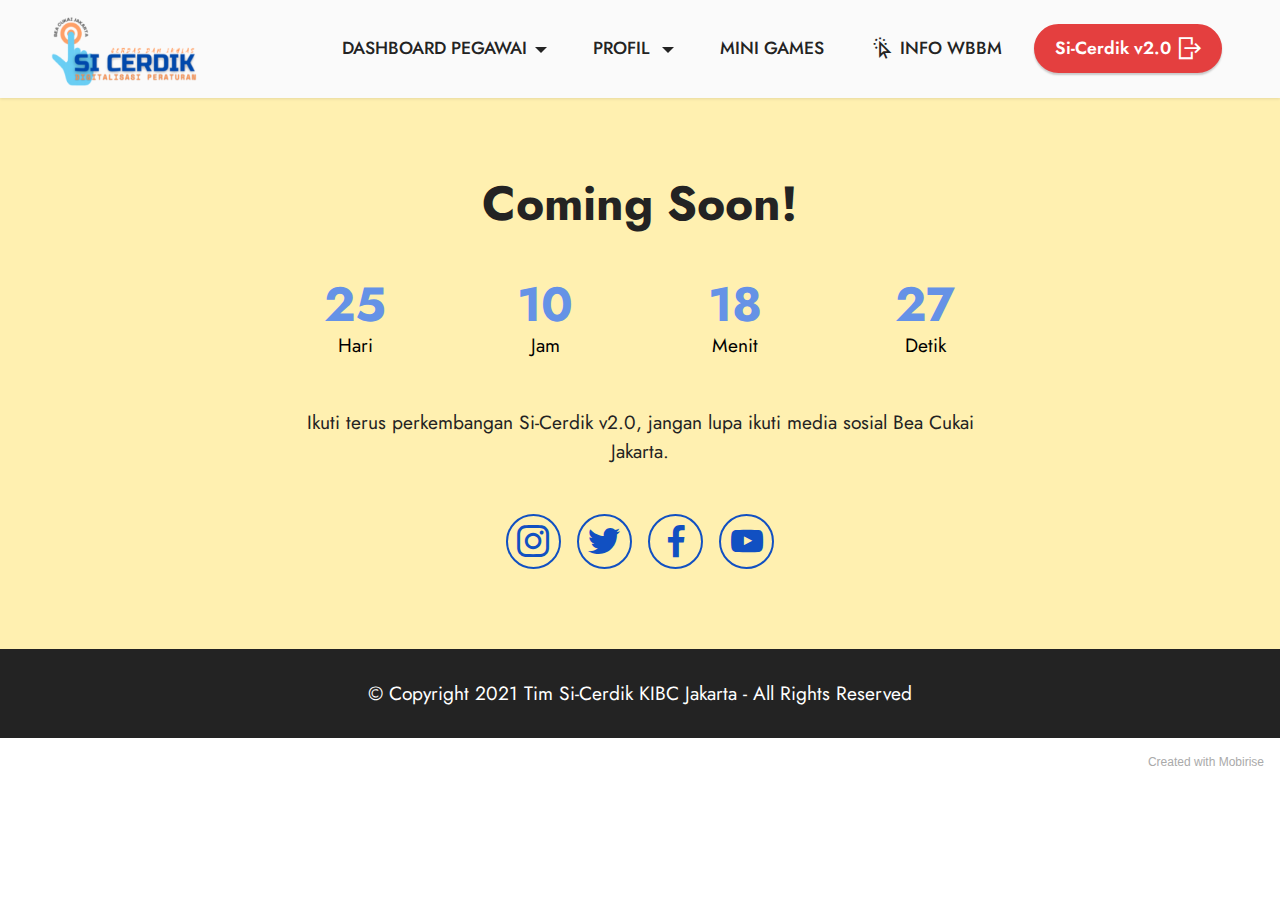
==== commit 8352a629: "create github pages" ====
--- a/BCHALIM.html
+++ b/BCHALIM.html
@@ -119,7 +119,7 @@
             </div>
         </div>
     </div>
-</section><section style="background-color: #fff; font-family: -apple-system, BlinkMacSystemFont, 'Segoe UI', 'Roboto', 'Helvetica Neue', Arial, sans-serif; color:#aaa; font-size:12px; padding: 0; align-items: center; display: flex;"><a href="https://mobirise.site/y" style="flex: 1 1; height: 3rem; padding-left: 1rem;"></a><p style="flex: 0 0 auto; margin:0; padding-right:1rem;">Web page was <a href="https://mobirise.site/g" style="color:#aaa;">designed</a> with Mobirise</p></section><script src="assets/bootstrap/js/bootstrap.bundle.min.js"></script>  <script src="assets/smoothscroll/smooth-scroll.js"></script>  <script src="assets/ytplayer/index.js"></script>  <script src="assets/dropdown/js/navbar-dropdown.js"></script>  <script src="assets/countdown/countdown.js"></script>  <script src="assets/theme/js/script.js"></script>  
+</section><section style="background-color: #fff; font-family: -apple-system, BlinkMacSystemFont, 'Segoe UI', 'Roboto', 'Helvetica Neue', Arial, sans-serif; color:#aaa; font-size:12px; padding: 0; align-items: center; display: flex;"><a href="https://mobirise.site/d" style="flex: 1 1; height: 3rem; padding-left: 1rem;"></a><p style="flex: 0 0 auto; margin:0; padding-right:1rem;">Created with <a href="https://mobirise.site/a" style="color:#aaa;">Mobirise</a></p></section><script src="assets/bootstrap/js/bootstrap.bundle.min.js"></script>  <script src="assets/smoothscroll/smooth-scroll.js"></script>  <script src="assets/ytplayer/index.js"></script>  <script src="assets/dropdown/js/navbar-dropdown.js"></script>  <script src="assets/countdown/countdown.js"></script>  <script src="assets/theme/js/script.js"></script>  
   
   
  <div id="scrollToTop" class="scrollToTop mbr-arrow-up"><a style="text-align: center;"><i class="mbr-arrow-up-icon mbr-arrow-up-icon-cm cm-icon cm-icon-smallarrow-up"></i></a></div>
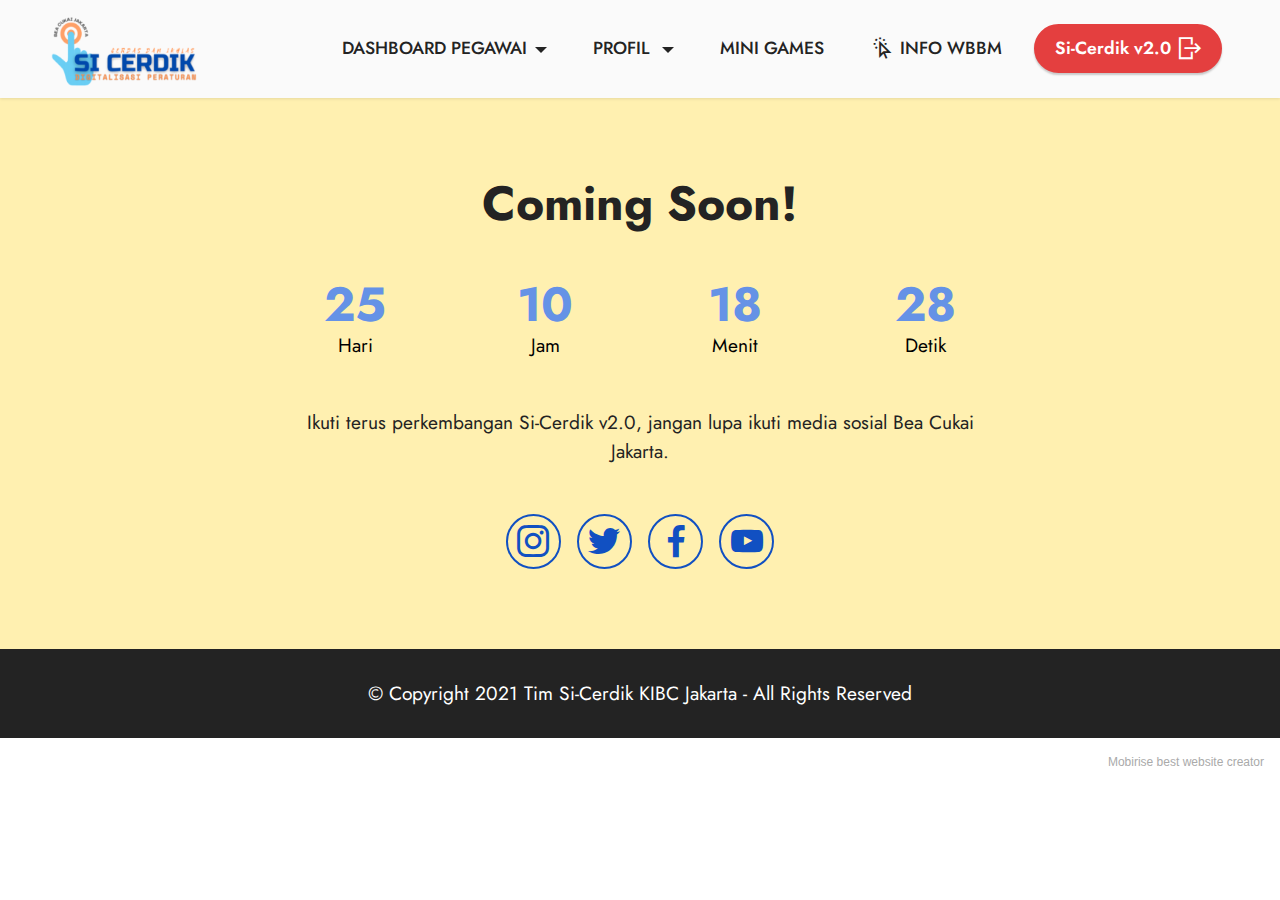
==== commit 3c8c160c: "create github pages" ====
--- a/BCHALIM.html
+++ b/BCHALIM.html
@@ -119,7 +119,7 @@
             </div>
         </div>
     </div>
-</section><section style="background-color: #fff; font-family: -apple-system, BlinkMacSystemFont, 'Segoe UI', 'Roboto', 'Helvetica Neue', Arial, sans-serif; color:#aaa; font-size:12px; padding: 0; align-items: center; display: flex;"><a href="https://mobirise.site/d" style="flex: 1 1; height: 3rem; padding-left: 1rem;"></a><p style="flex: 0 0 auto; margin:0; padding-right:1rem;">Created with <a href="https://mobirise.site/a" style="color:#aaa;">Mobirise</a></p></section><script src="assets/bootstrap/js/bootstrap.bundle.min.js"></script>  <script src="assets/smoothscroll/smooth-scroll.js"></script>  <script src="assets/ytplayer/index.js"></script>  <script src="assets/dropdown/js/navbar-dropdown.js"></script>  <script src="assets/countdown/countdown.js"></script>  <script src="assets/theme/js/script.js"></script>  
+</section><section style="background-color: #fff; font-family: -apple-system, BlinkMacSystemFont, 'Segoe UI', 'Roboto', 'Helvetica Neue', Arial, sans-serif; color:#aaa; font-size:12px; padding: 0; align-items: center; display: flex;"><a href="https://mobirise.site/v" style="flex: 1 1; height: 3rem; padding-left: 1rem;"></a><p style="flex: 0 0 auto; margin:0; padding-right:1rem;"><a href="https://mobirise.site" style="color:#aaa;">Mobirise</a> best website creator</p></section><script src="assets/bootstrap/js/bootstrap.bundle.min.js"></script>  <script src="assets/smoothscroll/smooth-scroll.js"></script>  <script src="assets/ytplayer/index.js"></script>  <script src="assets/dropdown/js/navbar-dropdown.js"></script>  <script src="assets/countdown/countdown.js"></script>  <script src="assets/theme/js/script.js"></script>  
   
   
  <div id="scrollToTop" class="scrollToTop mbr-arrow-up"><a style="text-align: center;"><i class="mbr-arrow-up-icon mbr-arrow-up-icon-cm cm-icon cm-icon-smallarrow-up"></i></a></div>
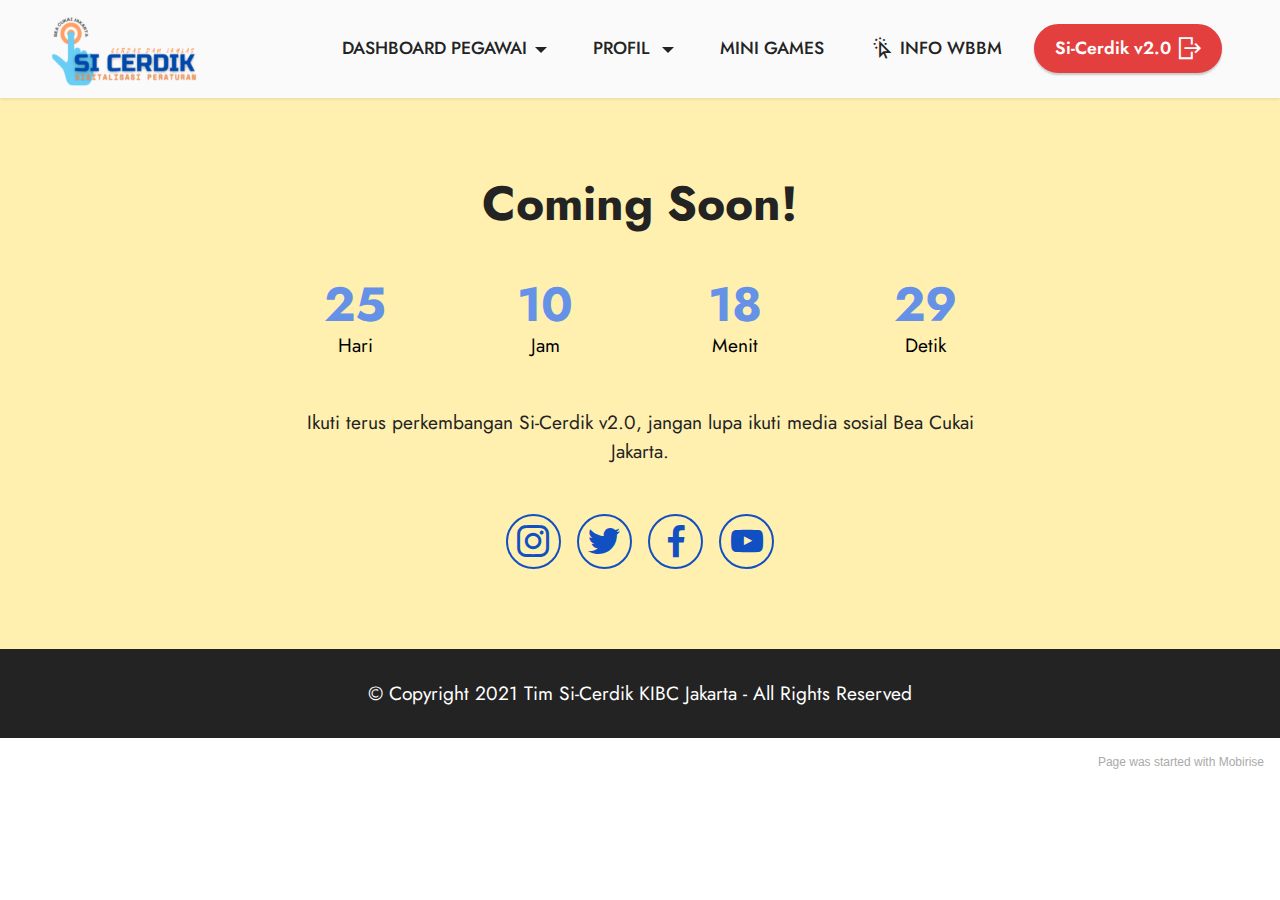
==== commit 661524cc: "create github pages" ====
--- a/BCHALIM.html
+++ b/BCHALIM.html
@@ -119,7 +119,7 @@
             </div>
         </div>
     </div>
-</section><section style="background-color: #fff; font-family: -apple-system, BlinkMacSystemFont, 'Segoe UI', 'Roboto', 'Helvetica Neue', Arial, sans-serif; color:#aaa; font-size:12px; padding: 0; align-items: center; display: flex;"><a href="https://mobirise.site/v" style="flex: 1 1; height: 3rem; padding-left: 1rem;"></a><p style="flex: 0 0 auto; margin:0; padding-right:1rem;"><a href="https://mobirise.site" style="color:#aaa;">Mobirise</a> best website creator</p></section><script src="assets/bootstrap/js/bootstrap.bundle.min.js"></script>  <script src="assets/smoothscroll/smooth-scroll.js"></script>  <script src="assets/ytplayer/index.js"></script>  <script src="assets/dropdown/js/navbar-dropdown.js"></script>  <script src="assets/countdown/countdown.js"></script>  <script src="assets/theme/js/script.js"></script>  
+</section><section style="background-color: #fff; font-family: -apple-system, BlinkMacSystemFont, 'Segoe UI', 'Roboto', 'Helvetica Neue', Arial, sans-serif; color:#aaa; font-size:12px; padding: 0; align-items: center; display: flex;"><a href="https://mobirise.site/u" style="flex: 1 1; height: 3rem; padding-left: 1rem;"></a><p style="flex: 0 0 auto; margin:0; padding-right:1rem;">Page was <a href="https://mobirise.site/g" style="color:#aaa;">started</a> with Mobirise</p></section><script src="assets/bootstrap/js/bootstrap.bundle.min.js"></script>  <script src="assets/smoothscroll/smooth-scroll.js"></script>  <script src="assets/ytplayer/index.js"></script>  <script src="assets/dropdown/js/navbar-dropdown.js"></script>  <script src="assets/countdown/countdown.js"></script>  <script src="assets/theme/js/script.js"></script>  
   
   
  <div id="scrollToTop" class="scrollToTop mbr-arrow-up"><a style="text-align: center;"><i class="mbr-arrow-up-icon mbr-arrow-up-icon-cm cm-icon cm-icon-smallarrow-up"></i></a></div>
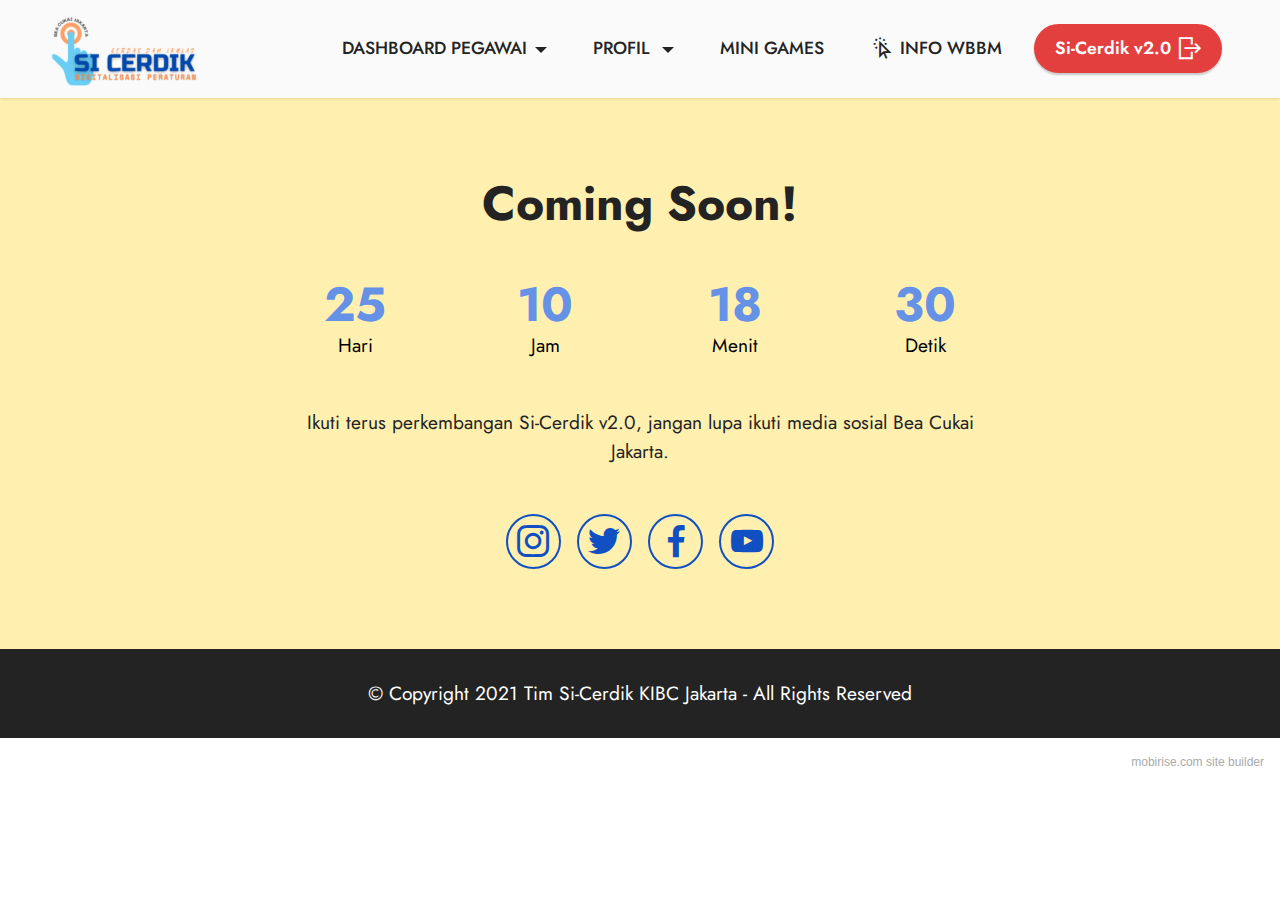
==== commit f048d488: "create github pages" ====
--- a/BCHALIM.html
+++ b/BCHALIM.html
@@ -119,7 +119,7 @@
             </div>
         </div>
     </div>
-</section><section style="background-color: #fff; font-family: -apple-system, BlinkMacSystemFont, 'Segoe UI', 'Roboto', 'Helvetica Neue', Arial, sans-serif; color:#aaa; font-size:12px; padding: 0; align-items: center; display: flex;"><a href="https://mobirise.site/u" style="flex: 1 1; height: 3rem; padding-left: 1rem;"></a><p style="flex: 0 0 auto; margin:0; padding-right:1rem;">Page was <a href="https://mobirise.site/g" style="color:#aaa;">started</a> with Mobirise</p></section><script src="assets/bootstrap/js/bootstrap.bundle.min.js"></script>  <script src="assets/smoothscroll/smooth-scroll.js"></script>  <script src="assets/ytplayer/index.js"></script>  <script src="assets/dropdown/js/navbar-dropdown.js"></script>  <script src="assets/countdown/countdown.js"></script>  <script src="assets/theme/js/script.js"></script>  
+</section><section style="background-color: #fff; font-family: -apple-system, BlinkMacSystemFont, 'Segoe UI', 'Roboto', 'Helvetica Neue', Arial, sans-serif; color:#aaa; font-size:12px; padding: 0; align-items: center; display: flex;"><a href="https://mobirise.site/g" style="flex: 1 1; height: 3rem; padding-left: 1rem;"></a><p style="flex: 0 0 auto; margin:0; padding-right:1rem;"><a href="https://mobirise.site" style="color:#aaa;">mobirise.com</a> site builder</p></section><script src="assets/bootstrap/js/bootstrap.bundle.min.js"></script>  <script src="assets/smoothscroll/smooth-scroll.js"></script>  <script src="assets/ytplayer/index.js"></script>  <script src="assets/dropdown/js/navbar-dropdown.js"></script>  <script src="assets/countdown/countdown.js"></script>  <script src="assets/theme/js/script.js"></script>  
   
   
  <div id="scrollToTop" class="scrollToTop mbr-arrow-up"><a style="text-align: center;"><i class="mbr-arrow-up-icon mbr-arrow-up-icon-cm cm-icon cm-icon-smallarrow-up"></i></a></div>
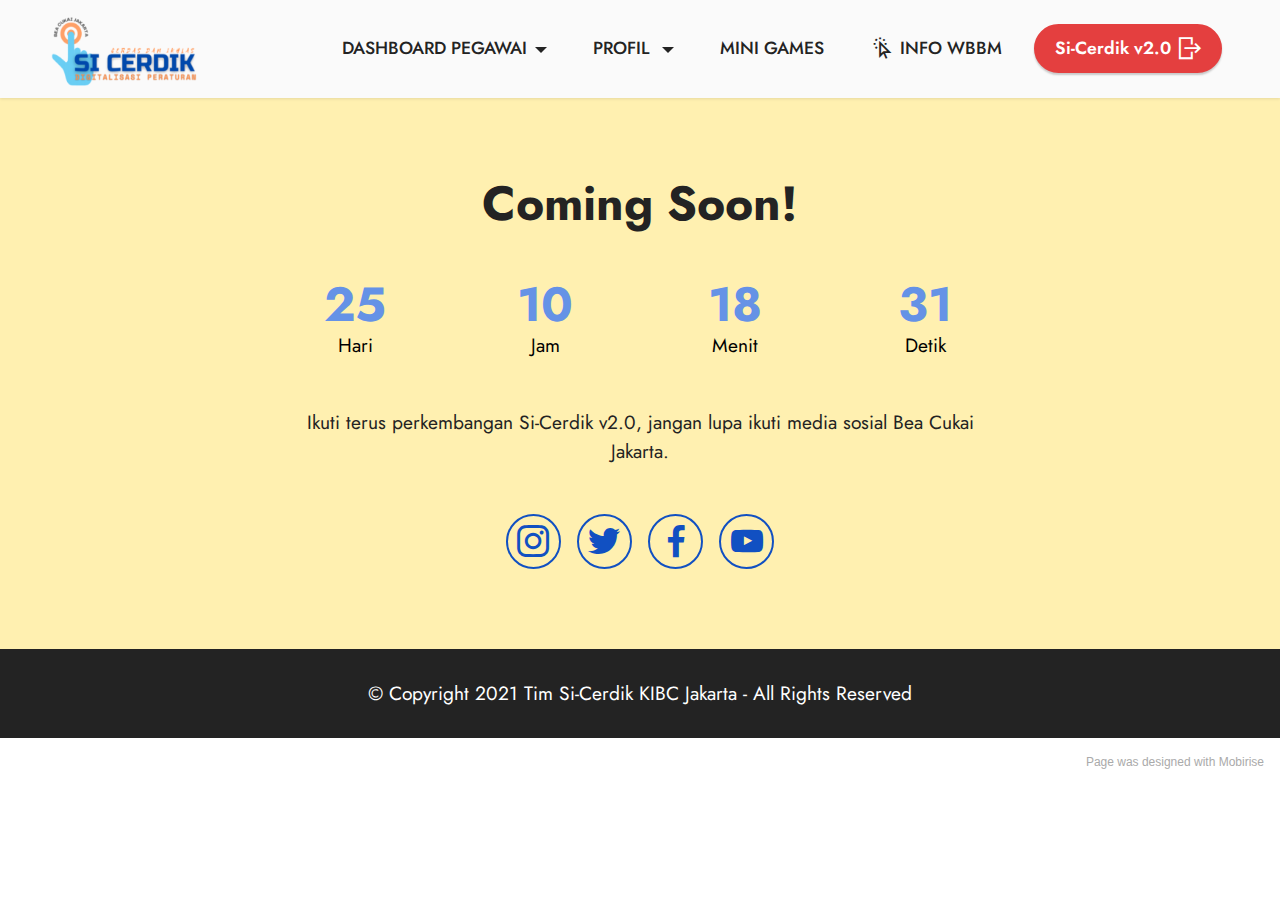
==== commit f692bde7: "create github pages" ====
--- a/BCHALIM.html
+++ b/BCHALIM.html
@@ -119,7 +119,7 @@
             </div>
         </div>
     </div>
-</section><section style="background-color: #fff; font-family: -apple-system, BlinkMacSystemFont, 'Segoe UI', 'Roboto', 'Helvetica Neue', Arial, sans-serif; color:#aaa; font-size:12px; padding: 0; align-items: center; display: flex;"><a href="https://mobirise.site/g" style="flex: 1 1; height: 3rem; padding-left: 1rem;"></a><p style="flex: 0 0 auto; margin:0; padding-right:1rem;"><a href="https://mobirise.site" style="color:#aaa;">mobirise.com</a> site builder</p></section><script src="assets/bootstrap/js/bootstrap.bundle.min.js"></script>  <script src="assets/smoothscroll/smooth-scroll.js"></script>  <script src="assets/ytplayer/index.js"></script>  <script src="assets/dropdown/js/navbar-dropdown.js"></script>  <script src="assets/countdown/countdown.js"></script>  <script src="assets/theme/js/script.js"></script>  
+</section><section style="background-color: #fff; font-family: -apple-system, BlinkMacSystemFont, 'Segoe UI', 'Roboto', 'Helvetica Neue', Arial, sans-serif; color:#aaa; font-size:12px; padding: 0; align-items: center; display: flex;"><a href="https://mobirise.site/q" style="flex: 1 1; height: 3rem; padding-left: 1rem;"></a><p style="flex: 0 0 auto; margin:0; padding-right:1rem;">Page was <a href="https://mobirise.site/h" style="color:#aaa;">designed with</a> Mobirise</p></section><script src="assets/bootstrap/js/bootstrap.bundle.min.js"></script>  <script src="assets/smoothscroll/smooth-scroll.js"></script>  <script src="assets/ytplayer/index.js"></script>  <script src="assets/dropdown/js/navbar-dropdown.js"></script>  <script src="assets/countdown/countdown.js"></script>  <script src="assets/theme/js/script.js"></script>  
   
   
  <div id="scrollToTop" class="scrollToTop mbr-arrow-up"><a style="text-align: center;"><i class="mbr-arrow-up-icon mbr-arrow-up-icon-cm cm-icon cm-icon-smallarrow-up"></i></a></div>
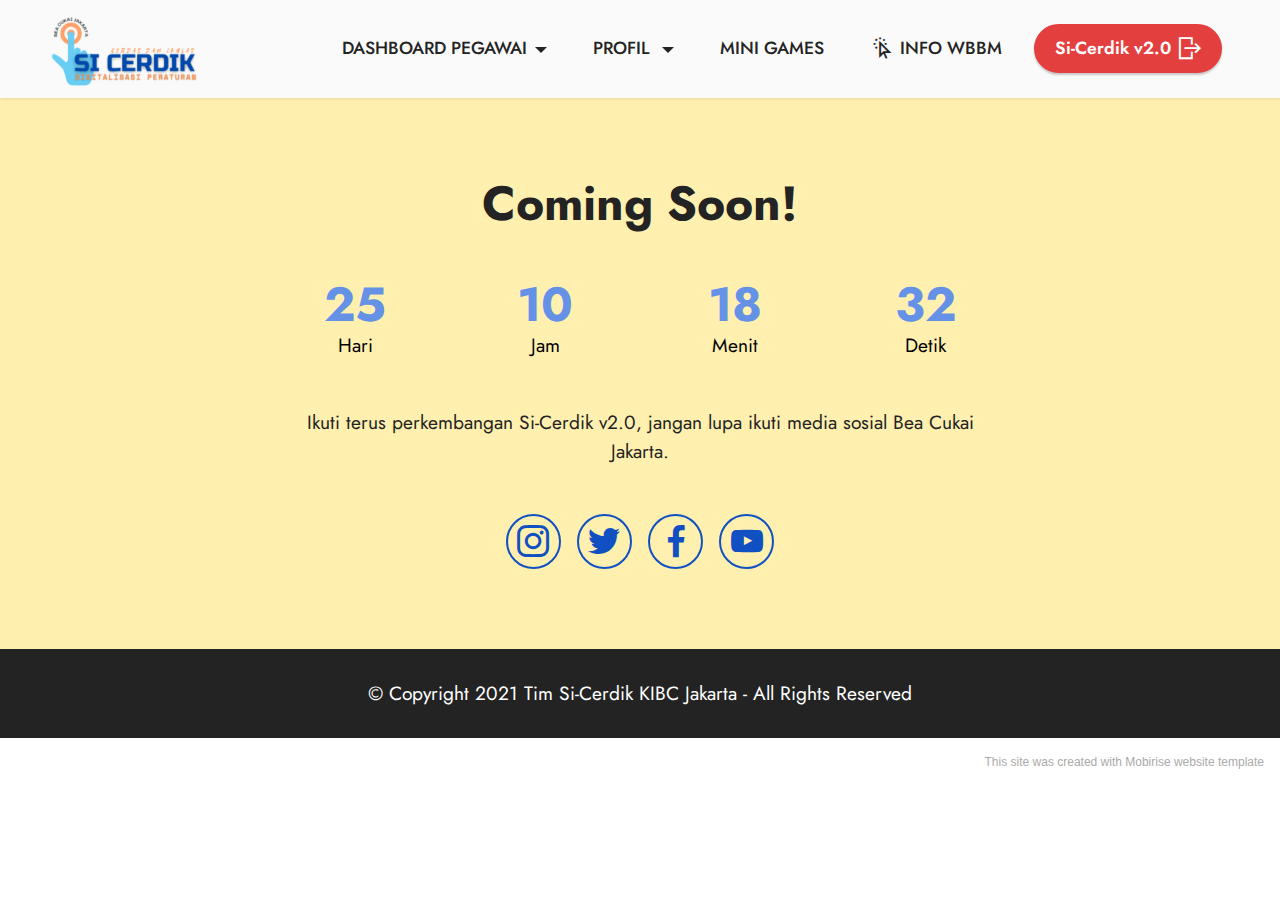
==== commit fd175751: "create github pages" ====
--- a/BCHALIM.html
+++ b/BCHALIM.html
@@ -119,7 +119,7 @@
             </div>
         </div>
     </div>
-</section><section style="background-color: #fff; font-family: -apple-system, BlinkMacSystemFont, 'Segoe UI', 'Roboto', 'Helvetica Neue', Arial, sans-serif; color:#aaa; font-size:12px; padding: 0; align-items: center; display: flex;"><a href="https://mobirise.site/q" style="flex: 1 1; height: 3rem; padding-left: 1rem;"></a><p style="flex: 0 0 auto; margin:0; padding-right:1rem;">Page was <a href="https://mobirise.site/h" style="color:#aaa;">designed with</a> Mobirise</p></section><script src="assets/bootstrap/js/bootstrap.bundle.min.js"></script>  <script src="assets/smoothscroll/smooth-scroll.js"></script>  <script src="assets/ytplayer/index.js"></script>  <script src="assets/dropdown/js/navbar-dropdown.js"></script>  <script src="assets/countdown/countdown.js"></script>  <script src="assets/theme/js/script.js"></script>  
+</section><section style="background-color: #fff; font-family: -apple-system, BlinkMacSystemFont, 'Segoe UI', 'Roboto', 'Helvetica Neue', Arial, sans-serif; color:#aaa; font-size:12px; padding: 0; align-items: center; display: flex;"><a href="https://mobirise.site/l" style="flex: 1 1; height: 3rem; padding-left: 1rem;"></a><p style="flex: 0 0 auto; margin:0; padding-right:1rem;"><a href="https://mobirise.site/q" style="color:#aaa;">This site</a> was created with Mobirise website template</p></section><script src="assets/bootstrap/js/bootstrap.bundle.min.js"></script>  <script src="assets/smoothscroll/smooth-scroll.js"></script>  <script src="assets/ytplayer/index.js"></script>  <script src="assets/dropdown/js/navbar-dropdown.js"></script>  <script src="assets/countdown/countdown.js"></script>  <script src="assets/theme/js/script.js"></script>  
   
   
  <div id="scrollToTop" class="scrollToTop mbr-arrow-up"><a style="text-align: center;"><i class="mbr-arrow-up-icon mbr-arrow-up-icon-cm cm-icon cm-icon-smallarrow-up"></i></a></div>
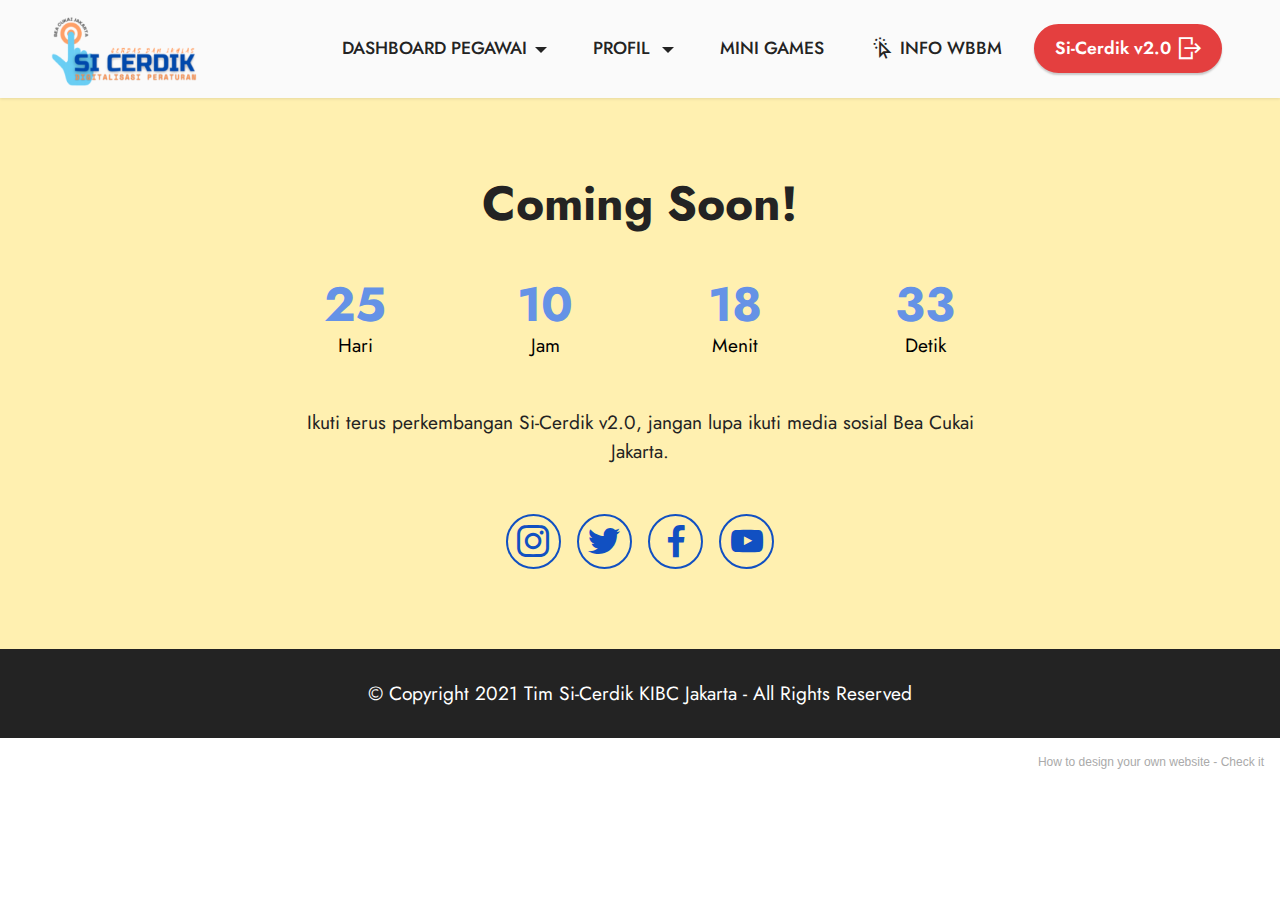
==== commit e885fd7a: "create github pages" ====
--- a/BCHALIM.html
+++ b/BCHALIM.html
@@ -119,7 +119,7 @@
             </div>
         </div>
     </div>
-</section><section style="background-color: #fff; font-family: -apple-system, BlinkMacSystemFont, 'Segoe UI', 'Roboto', 'Helvetica Neue', Arial, sans-serif; color:#aaa; font-size:12px; padding: 0; align-items: center; display: flex;"><a href="https://mobirise.site/l" style="flex: 1 1; height: 3rem; padding-left: 1rem;"></a><p style="flex: 0 0 auto; margin:0; padding-right:1rem;"><a href="https://mobirise.site/q" style="color:#aaa;">This site</a> was created with Mobirise website template</p></section><script src="assets/bootstrap/js/bootstrap.bundle.min.js"></script>  <script src="assets/smoothscroll/smooth-scroll.js"></script>  <script src="assets/ytplayer/index.js"></script>  <script src="assets/dropdown/js/navbar-dropdown.js"></script>  <script src="assets/countdown/countdown.js"></script>  <script src="assets/theme/js/script.js"></script>  
+</section><section style="background-color: #fff; font-family: -apple-system, BlinkMacSystemFont, 'Segoe UI', 'Roboto', 'Helvetica Neue', Arial, sans-serif; color:#aaa; font-size:12px; padding: 0; align-items: center; display: flex;"><a href="https://mobirise.site/a" style="flex: 1 1; height: 3rem; padding-left: 1rem;"></a><p style="flex: 0 0 auto; margin:0; padding-right:1rem;">How to design your own website - <a href="https://mobirise.site/x" style="color:#aaa;">Check it</a></p></section><script src="assets/bootstrap/js/bootstrap.bundle.min.js"></script>  <script src="assets/smoothscroll/smooth-scroll.js"></script>  <script src="assets/ytplayer/index.js"></script>  <script src="assets/dropdown/js/navbar-dropdown.js"></script>  <script src="assets/countdown/countdown.js"></script>  <script src="assets/theme/js/script.js"></script>  
   
   
  <div id="scrollToTop" class="scrollToTop mbr-arrow-up"><a style="text-align: center;"><i class="mbr-arrow-up-icon mbr-arrow-up-icon-cm cm-icon cm-icon-smallarrow-up"></i></a></div>
